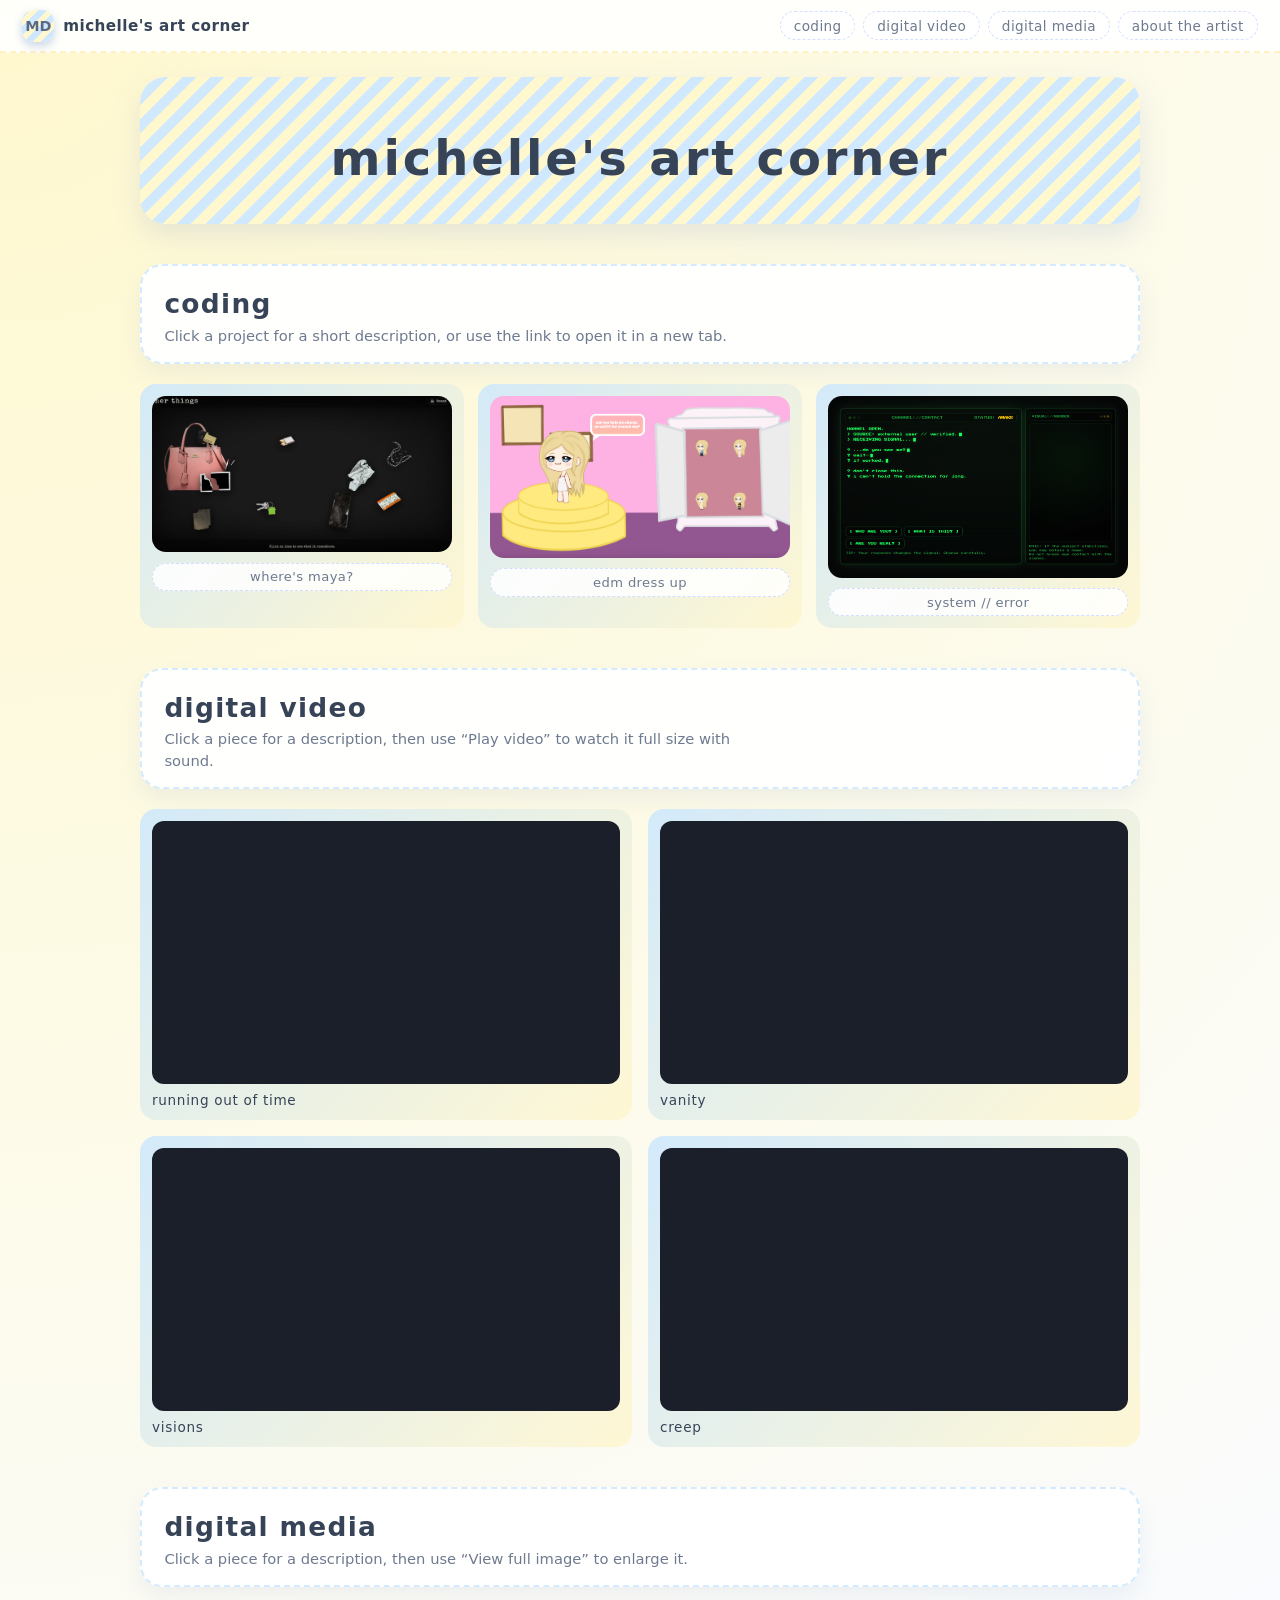
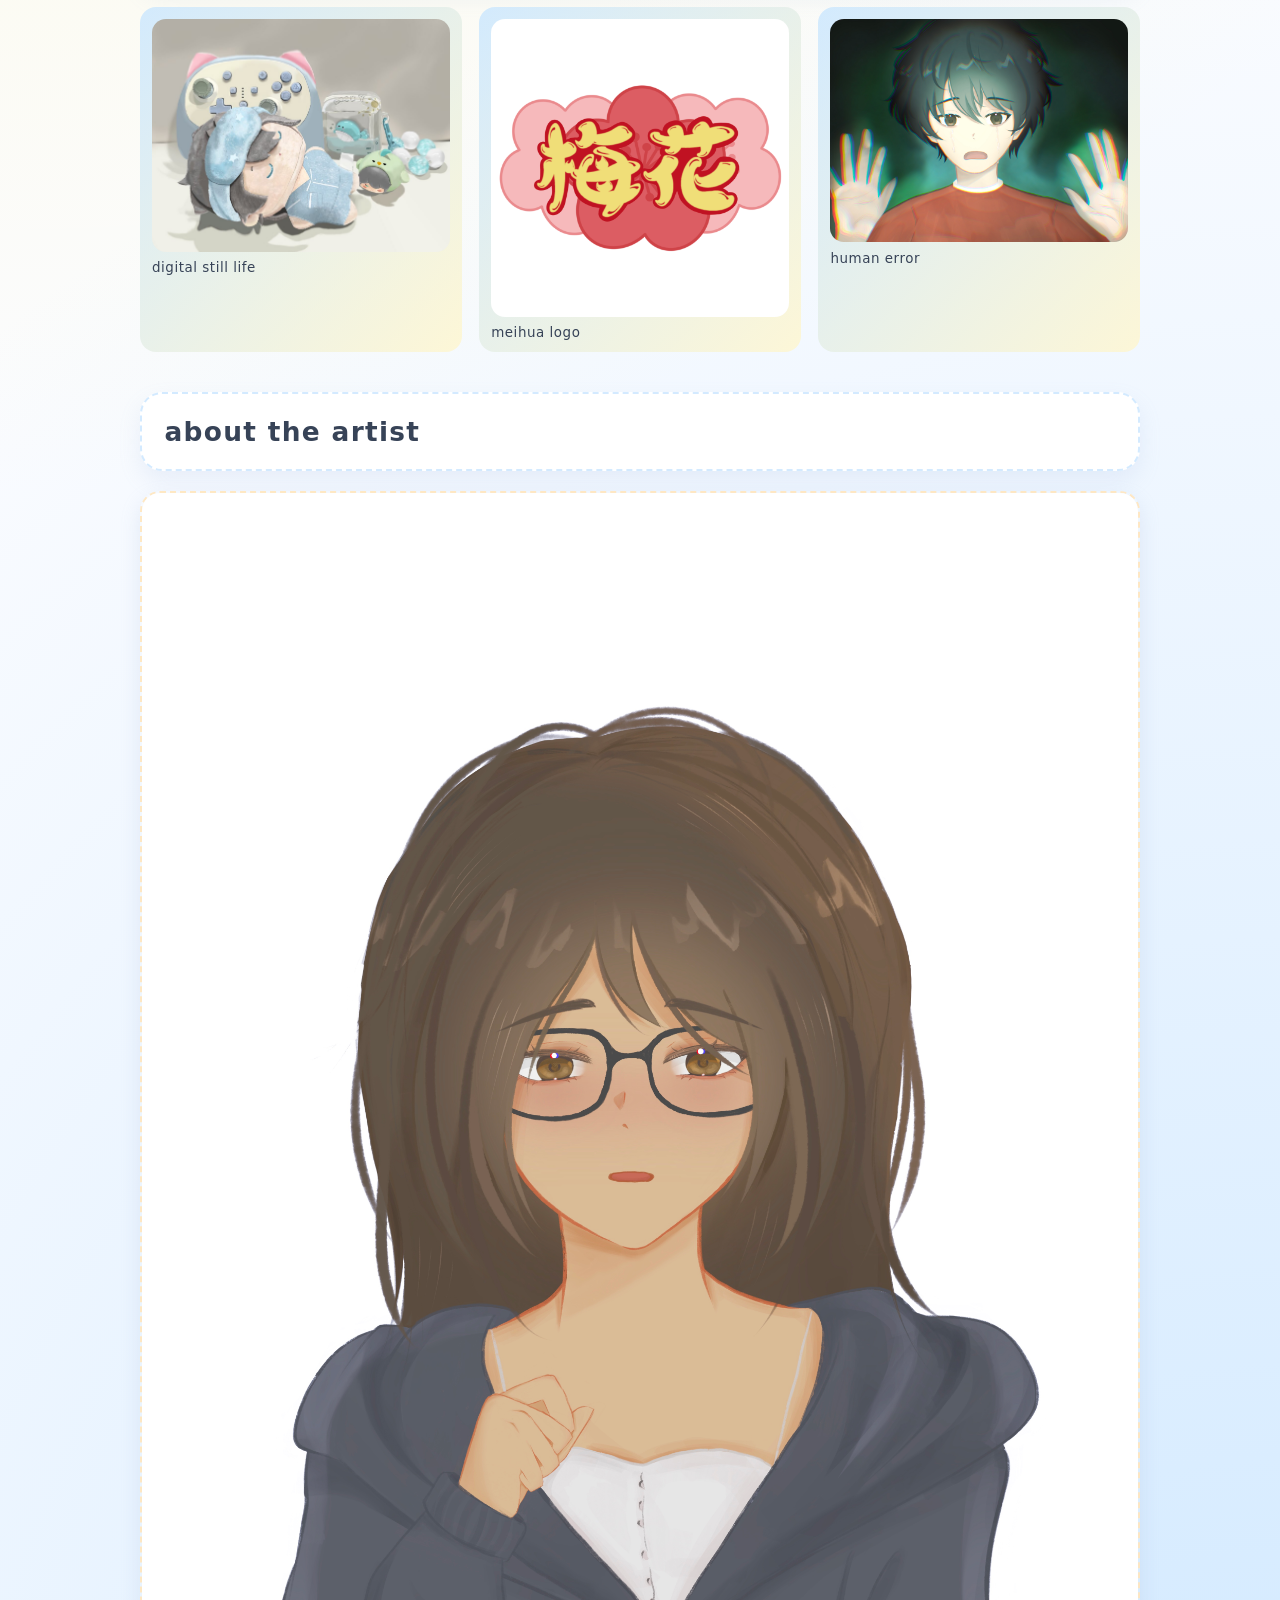
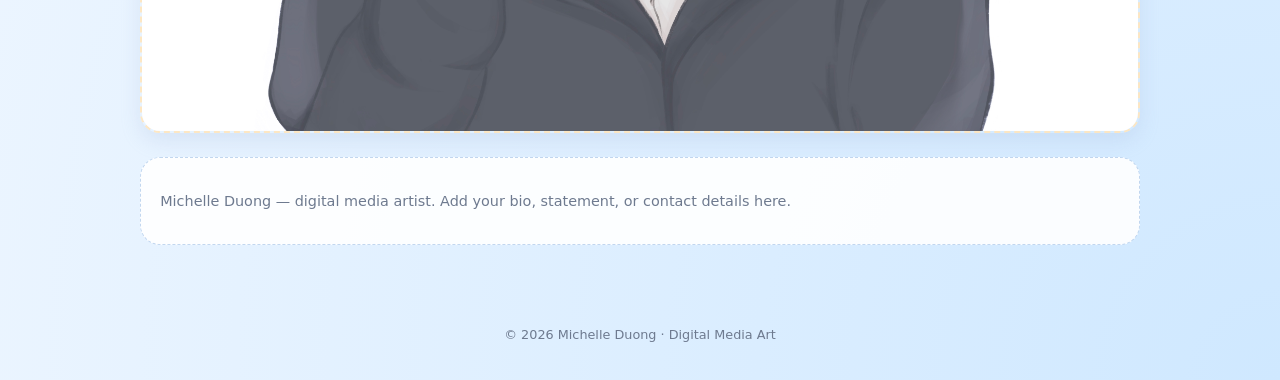
==== index.html @ 9dbaa855 "Update index.html" ====
<!DOCTYPE html>
<html lang="en">
  <head>
    <meta charset="UTF-8" />
    <meta name="viewport" content="width=device-width, initial-scale=1.0" />
    <title>michelle's art corner</title>
    <link rel="stylesheet" href="styles.css" />
  </head>
  <body>
    <header class="site-header">
      <a href="index.html" class="logo-link" aria-label="home">
        <div class="logo-area">
          <span class="logo-mark">MD</span>
          <span class="logo-text">michelle's art corner</span>
        </div>
      </a>
      <nav class="main-nav" aria-label="site sections">
        <a href="#coding">Coding</a>
        <a href="#digital-video">Digital Video</a>
        <a href="#digital-media">Digital Media</a>
        <a href="#about">About the Artist</a>
      </nav>
    </header>

    <main class="page page-home" id="top">
      <section class="hero" aria-label="intro">
        <h1 class="hero-title">michelle's art corner</h1>
      </section>

      <section id="coding" class="home-section" aria-labelledby="heading-coding">
        <header class="home-section-header">
          <h2 id="heading-coding" class="home-section-title">Coding</h2>
          <p class="home-section-lead">
            Click a project for a short description, or use the link to open
            it in a new tab.
          </p>
        </header>
        <div class="page-content">
          <div class="coding-gallery">
            <div
              class="coding-card"
              data-artwork-box
              data-art-title="Where's Maya?"
              data-art-description="A girl is missing. All that's left of her is her purse. Search her items for clues in order to uncover the truth behind her disappearance."
            >
              <img src="images/netart copy.jpg" alt="netart project image" />
              <div class="coding-links">
                <a
                  href="https://michiejpg.github.io/wheresmaya/"
                  target="_blank"
                  rel="noopener noreferrer"
                  >Where's Maya?</a
                >
              </div>
            </div>

            <div
              class="coding-card"
              data-artwork-box
              data-art-title="EDM Dress Up"
              data-art-description="A 2000s inspired dress-up game modeled after three best friends. Help each girl choose the best outfit for their event. (All elements created by me using Procreate and Photoshop.)"
            >
              <img
                src="images/edmdressup copy.jpg"
                alt="edm dress up project image"
              />
              <div class="coding-links">
                <a
                  href="https://michiejpg.github.io/edmdressup/"
                  target="_blank"
                  rel="noopener noreferrer"
                  >EDM Dress Up</a
                >
              </div>
            </div>

            <div
              class="coding-card"
              data-artwork-box
              data-art-title="SYSTEM // ERROR"
              data-art-description="An unusual error in your system. Someone is reaching out. Do you choose to trust them?"
            >
              <img src="images/systemerror.png" alt="system error project image" />
              <div class="coding-links">
                <a
                  href="https://michiejpg.github.io/SYSTEM_ERROR/"
                  target="_blank"
                  rel="noopener noreferrer"
                  >SYSTEM // ERROR</a
                >
              </div>
            </div>
          </div>
        </div>
      </section>

      <section
        id="digital-video"
        class="home-section"
        aria-labelledby="heading-digital-video"
      >
        <header class="home-section-header">
          <h2 id="heading-digital-video" class="home-section-title">
            Digital Video
          </h2>
          <p class="home-section-lead">
            Click a piece for a description, then use “Play video” to watch it
            full size with sound.
          </p>
        </header>
        <div class="page-content">
          <div class="video-grid">
            <div
              class="video-card"
              data-artwork-box
              role="button"
              tabindex="0"
              data-art-title="running out of time"
              data-art-description="Audio mixed with visual. A short glimpse into my daily life except it seems like each task is going by faster and faster."
              data-video-src="videos/runningoutoftime.mp4"
              aria-label="open details for running out of time"
            >
              <div class="video-thumb">
                <video
                  preload="metadata"
                  playsinline
                  muted
                  src="videos/runningoutoftime.mp4"
                ></video>
              </div>
              <div class="video-label">running out of time</div>
            </div>

            <div
              class="video-card"
              data-artwork-box
              role="button"
              tabindex="0"
              data-art-title="vanity"
              data-art-description="Being affected by Asian beauty standards, happiness is found in the routine. But is there really much of a change?"
              data-video-src="videos/vanity.mp4"
              aria-label="open details for vanity"
            >
              <div class="video-thumb">
                <video
                  preload="metadata"
                  playsinline
                  muted
                  src="videos/vanity.mp4"
                ></video>
              </div>
              <div class="video-label">vanity</div>
            </div>

            <div
              class="video-card"
              data-artwork-box
              role="button"
              tabindex="0"
              data-art-title="visions"
              data-art-description="The clock is ticking. I still have the memories of you. But were you really even there?"
              data-video-src="videos/visions.mp4"
              aria-label="open details for visions"
            >
              <div class="video-thumb">
                <video
                  preload="metadata"
                  playsinline
                  muted
                  src="videos/visions.mp4"
                ></video>
              </div>
              <div class="video-label">visions</div>
            </div>

            <div
              class="video-card"
              data-artwork-box
              role="button"
              tabindex="0"
              data-art-title="creep"
              data-art-description="A multi-channel piece. Two perspectives. One hidden in the shadows."
              data-video-src="videos/creep.mp4"
              aria-label="open details for creep"
            >
              <div class="video-thumb">
                <video
                  preload="metadata"
                  playsinline
                  muted
                  src="videos/creep.mp4"
                ></video>
              </div>
              <div class="video-label">creep</div>
            </div>
          </div>
        </div>
      </section>

      <section
        id="digital-media"
        class="home-section"
        aria-labelledby="heading-digital-media"
      >
        <header class="home-section-header">
          <h2 id="heading-digital-media" class="home-section-title">
            Digital Media
          </h2>
          <p class="home-section-lead">
            Click a piece for a description, then use “View full image” to enlarge
            it.
          </p>
        </header>
        <div class="page-content">
          <div class="illustration-gallery">
            <figure
              class="illustration-piece"
              data-artwork-box
              data-art-title="digital still life"
              data-art-description="A digital painting of items I have around my room, created with Photoshop."
            >
              <img
                src="images/digitalpainting copy.jpg"
                alt="digital painting illustration"
              />
              <figcaption>digital still life</figcaption>
            </figure>
            <figure
              class="illustration-piece"
              data-artwork-box
              data-art-title="meihua logo"
              data-art-description="A fictional idol group logo, MEIHUA (meaning plum blossoms in the snow), created with Procreate and Photoshop."
            >
              <img src="images/MEIHUA.JPG" alt="meihua illustration" />
              <figcaption>meihua logo</figcaption>
            </figure>
            <figure
              class="illustration-piece"
              data-artwork-box
              data-art-title="human error"
              data-art-description="An art piece responding to Marshall McLuhan's &lt;i&gt;The Medium is the Massage&lt;/i&gt;. A young boy is trapped in a digital world, showcasing how the young generation is being consumed by their use of technology."
            >
              <img src="images/Human Error.jpg" alt="human error illustration" />
              <figcaption>human error</figcaption>
            </figure>
          </div>
        </div>
      </section>

      <section id="about" class="home-section" aria-labelledby="heading-about">
        <header class="home-section-header">
          <h2 id="heading-about" class="home-section-title">About the Artist</h2>
        </header>
        <div class="page-content about-home">
          <figure class="about-photo">
            <img src="images/michie.JPG" alt="Michelle Duong" />
          </figure>
          <div class="note-card about-copy">
            <p>
              Michelle Duong — digital media artist. Add your bio, statement,
              or contact details here.
            </p>
          </div>
        </div>
      </section>

      <div class="description-modal" id="description-modal" aria-hidden="true">
        <div class="description-modal-inner">
          <button
            type="button"
            class="description-modal-close"
            aria-label="close description"
          >
            ✕
          </button>
          <h3 id="description-modal-title"></h3>
          <p id="description-modal-body"></p>
          <div
            id="description-modal-actions"
            class="description-modal-actions"
          ></div>
        </div>
      </div>

      <div class="video-modal" id="video-modal" aria-hidden="true">
        <div class="video-modal-inner">
          <button
            class="video-modal-close"
            type="button"
            aria-label="close video"
          >
            ✕
          </button>
          <video id="video-modal-player" controls playsinline preload="metadata"></video>
        </div>
      </div>

      <div class="image-modal" id="image-modal" aria-hidden="true">
        <div class="image-modal-inner">
          <button
            class="image-modal-close"
            type="button"
            aria-label="close image"
          >
            ✕
          </button>
          <img id="image-modal-viewer" alt="" />
        </div>
      </div>
    </main>

    <footer class="site-footer">
      <p>&copy; <span id="year"></span> Michelle Duong · Digital Media Art</p>
    </footer>

    <script src="artwork-modals.js" defer></script>
  </body>
</html>
---- styles.css ----
:root {
  --blue-soft: #cfe8ff;
  --blue-deep: #7aa7e6;
  --yellow-soft: #fff8ce;
  --yellow-deep: #ffdf7d;
  --pink-soft: #ffd7ec;
  --text-main: #374357;
  --text-muted: #6e7a8f;
  --bg-main: #fbfcff;
  --card-radius: 20px;
  --shadow-soft: 0 12px 28px rgba(120, 150, 200, 0.18);
}

*,
*::before,
*::after {
  box-sizing: border-box;
}

body {
  margin: 0;
  font-family: "Comic Neue", system-ui, -apple-system, BlinkMacSystemFont,
    "Segoe UI", sans-serif;
  background:
    radial-gradient(circle at top left, var(--yellow-soft), transparent 55%),
    radial-gradient(circle at bottom right, var(--blue-soft), transparent 55%),
    var(--bg-main);
  color: var(--text-main);
  min-height: 100vh;
  display: flex;
  flex-direction: column;
}

a {
  color: inherit;
  text-decoration: none;
}

.logo-link {
  color: inherit;
  text-decoration: none;
}

.logo-link:focus-visible {
  outline: 2px solid var(--blue-deep);
  outline-offset: 3px;
  border-radius: 12px;
}

.site-header {
  position: sticky;
  top: 0;
  z-index: 10;
  backdrop-filter: blur(18px);
  background: rgba(255, 255, 255, 0.9);
  border-bottom: 2px dashed rgba(255, 240, 190, 0.9);
  display: flex;
  align-items: center;
  justify-content: space-between;
  padding: 0.6rem 1.4rem;
}

.logo-area {
  display: flex;
  align-items: center;
  gap: 0.55rem;
}

.logo-mark {
  width: 32px;
  height: 32px;
  border-radius: 12px;
  background: repeating-linear-gradient(
      135deg,
      var(--blue-soft),
      var(--blue-soft) 6px,
      var(--yellow-soft) 6px,
      var(--yellow-soft) 12px
    );
  display: flex;
  align-items: center;
  justify-content: center;
  font-weight: 700;
  font-size: 0.9rem;
  color: #5a6a85;
  box-shadow: 0 4px 10px rgba(120, 150, 200, 0.4);
}

.logo-text {
  font-weight: 600;
  font-size: 0.95rem;
  letter-spacing: 0.03em;
  text-transform: lowercase;
  color: var(--text-main);
}

.main-nav {
  display: flex;
  align-items: center;
  gap: 0.5rem;
  flex-wrap: wrap;
}

.main-nav a {
  padding: 0.35rem 0.8rem;
  border-radius: 999px;
  font-size: 0.85rem;
  letter-spacing: 0.03em;
  text-transform: lowercase;
  color: var(--text-muted);
  background: rgba(255, 255, 255, 0.9);
  border: 1px dashed rgba(210, 220, 255, 0.9);
  transition: all 0.16s ease-out;
}

.main-nav a:hover,
.main-nav a:focus {
  background: var(--yellow-soft);
  border-color: rgba(255, 210, 140, 0.9);
  color: var(--text-main);
  box-shadow: 0 6px 12px rgba(180, 160, 120, 0.25);
  transform: translateY(-1px) rotate(-1deg);
}

.page {
  width: 100%;
  max-width: 1040px;
  margin: 1.5rem auto 2.5rem;
  padding: 0 1.25rem;
  flex: 1;
}

.page-home {
  display: flex;
  flex-direction: column;
  gap: 2.5rem;
  margin-bottom: 3rem;
}

.home-section {
  scroll-margin-top: 5.5rem;
}

.home-section-header {
  padding: 1.35rem 1.4rem 1rem;
  border-radius: 22px;
  background: rgba(255, 255, 255, 0.95);
  border: 2px dashed rgba(207, 232, 255, 0.9);
  box-shadow: 0 10px 22px rgba(150, 170, 210, 0.14);
  margin-bottom: 1.25rem;
}

.home-section-title {
  margin: 0 0 0.35rem;
  font-size: 1.65rem;
  letter-spacing: 0.05em;
  text-transform: lowercase;
}

.home-section-lead {
  margin: 0;
  font-size: 0.92rem;
  color: var(--text-muted);
  line-height: 1.45;
  max-width: 36rem;
}

.illustration-gallery {
  display: grid;
  grid-template-columns: repeat(auto-fit, minmax(260px, 1fr));
  gap: 1.1rem;
}

.illustration-piece {
  margin: 0;
  border-radius: 16px;
  padding: 0.75rem;
  background: linear-gradient(
    135deg,
    rgba(201, 230, 255, 0.8),
    rgba(255, 246, 205, 0.8)
  );
  transition: transform 0.14s ease-out, box-shadow 0.14s ease-out;
}

.illustration-piece img {
  width: 100%;
  height: auto;
  display: block;
  border-radius: 14px;
  cursor: zoom-in;
}

.illustration-piece figcaption {
  margin-top: 0.55rem;
  font-size: 0.84rem;
  letter-spacing: 0.04em;
  text-transform: lowercase;
  color: var(--text-main);
}

.illustration-piece:hover,
.illustration-piece:focus-within {
  transform: translateY(-2px);
  box-shadow: 0 10px 22px rgba(150, 170, 210, 0.25);
}

.about-home {
  display: grid;
  grid-template-columns: minmax(0, 1fr) minmax(0, 1.15fr);
  gap: 1.25rem;
  align-items: start;
}

.about-photo {
  margin: 0;
  border-radius: var(--card-radius);
  overflow: hidden;
  border: 2px dashed rgba(255, 230, 190, 0.9);
  box-shadow: 0 8px 20px rgba(150, 170, 210, 0.2);
}

.about-photo img {
  width: 100%;
  height: auto;
  display: block;
  vertical-align: middle;
}

.about-copy {
  margin: 0;
}

.hero {
  text-align: center;
  padding: 2.2rem 1.5rem 2rem;
  border-radius: 26px;
  background:
    repeating-linear-gradient(
      135deg,
      rgba(255, 248, 206, 0.95),
      rgba(255, 248, 206, 0.95) 10px,
      rgba(207, 232, 255, 0.96) 10px,
      rgba(207, 232, 255, 0.96) 20px
    );
  box-shadow: var(--shadow-soft);
  position: relative;
  overflow: hidden;
}

.hero-tag {
  display: inline-flex;
  align-items: center;
  gap: 0.4rem;
  padding: 0.3rem 0.9rem;
  border-radius: 999px;
  background: rgba(255, 255, 255, 0.96);
  color: var(--text-muted);
  font-size: 0.8rem;
  letter-spacing: 0.09em;
  text-transform: lowercase;
  position: relative;
  z-index: 1;
}

.hero-tag::before {
  content: "✶";
  font-size: 0.9rem;
  color: var(--blue-deep);
}

.hero-title {
  margin: 1.1rem 0 0.4rem;
  font-size: clamp(2.2rem, 5vw, 3rem);
  letter-spacing: 0.06em;
  text-transform: lowercase;
  color: var(--text-main);
  position: relative;
  z-index: 1;
}

.hero-subtitle {
  margin: 0;
  max-width: 30rem;
  margin-inline: auto;
  font-size: 0.98rem;
  line-height: 1.5;
  color: var(--text-muted);
  position: relative;
  z-index: 1;
}

.grid {
  display: grid;
  grid-template-columns: repeat(auto-fit, minmax(230px, 1fr));
  gap: 1.3rem;
  margin-top: 2.25rem;
}

.card {
  padding: 1.4rem 1.3rem;
  border-radius: var(--card-radius);
  background: rgba(255, 255, 255, 0.94);
  border: 2px dashed rgba(255, 230, 190, 0.9);
  box-shadow: 0 6px 14px rgba(180, 170, 150, 0.16);
  transition: transform 0.16s ease-out, box-shadow 0.16s ease-out,
    background 0.16s ease-out;
}

.card:hover,
.card:focus {
  transform: translateY(-2px) rotate(-1.2deg);
  box-shadow: 0 10px 22px rgba(180, 170, 150, 0.28);
  background: radial-gradient(circle at top left, var(--pink-soft), #ffffff);
}

.card h2 {
  margin: 0 0 0.4rem;
  font-size: 1.15rem;
}

.card p {
  margin: 0;
  font-size: 0.9rem;
  color: var(--text-muted);
}

.card-wide {
  grid-column: 1 / -1;
}

.page-header {
  padding: 2rem 1.5rem 1.4rem;
  border-radius: 22px;
  background: rgba(255, 255, 255, 0.95);
  border: 2px dashed rgba(207, 232, 255, 0.9);
  box-shadow: 0 10px 22px rgba(150, 170, 210, 0.18);
  margin-bottom: 1.75rem;
}

.back-home {
  display: inline-flex;
  align-items: center;
  gap: 0.35rem;
  margin-top: 0.75rem;
  padding: 0.35rem 0.9rem;
  border-radius: 999px;
  background: var(--yellow-soft);
  border: 1px dashed rgba(255, 210, 140, 0.9);
  font-size: 0.8rem;
  letter-spacing: 0.06em;
  text-transform: lowercase;
  color: var(--text-main);
  cursor: pointer;
  transition: transform 0.12s ease-out, box-shadow 0.12s ease-out;
}

.back-home span {
  font-size: 0.9rem;
}

.back-home:hover,
.back-home:focus {
  transform: translateY(-1px);
  box-shadow: 0 6px 12px rgba(180, 160, 120, 0.28);
}

.page-title {
  margin: 0 0 0.35rem;
  font-size: 1.8rem;
  letter-spacing: 0.05em;
  text-transform: lowercase;
}

.page-subtitle {
  margin: 0;
  font-size: 0.95rem;
  color: var(--text-muted);
  max-width: 30rem;
}

.page-content {
  display: grid;
  grid-template-columns: minmax(0, 1fr);
  gap: 1.5rem;
  align-items: flex-start;
}

.page-content.two-col {
  grid-template-columns: minmax(0, 1.6fr) minmax(0, 1.1fr);
}

.note-card {
  padding: 1.3rem 1.2rem;
  border-radius: var(--card-radius);
  background: rgba(255, 255, 255, 0.9);
  border: 1px dashed rgba(106, 155, 216, 0.4);
  font-size: 0.9rem;
  color: var(--text-muted);
}

.note-card strong {
  color: var(--text-main);
}

.placeholder-grid {
  display: grid;
  grid-template-columns: repeat(2, minmax(0, 1fr));
  gap: 0.9rem;
}

.coding-gallery {
  display: grid;
  grid-template-columns: repeat(3, minmax(0, 1fr));
  gap: 0.9rem;
}

.coding-card {
  border-radius: 16px;
  padding: 0.75rem;
  background: linear-gradient(
    135deg,
    rgba(201, 230, 255, 0.8),
    rgba(255, 246, 205, 0.8)
  );
}

.coding-card img {
  width: 100%;
  height: auto;
  display: block;
  border-radius: 14px;
}

.coding-links {
  display: grid;
  gap: 0.45rem;
  margin-top: 0.65rem;
}

.coding-links a {
  display: inline-flex;
  align-items: center;
  justify-content: center;
  padding: 0.35rem 0.75rem;
  border-radius: 999px;
  background: rgba(255, 255, 255, 0.85);
  border: 1px dashed rgba(210, 220, 255, 0.95);
  font-size: 0.82rem;
  text-transform: lowercase;
  letter-spacing: 0.03em;
  color: var(--text-muted);
  transition: transform 0.12s ease-out, box-shadow 0.12s ease-out,
    background 0.12s ease-out;
}

.coding-links a:hover,
.coding-links a:focus {
  background: #fff;
  color: var(--text-main);
  transform: translateY(-1px);
  box-shadow: 0 6px 12px rgba(150, 170, 210, 0.22);
}

.placeholder-tile {
  border-radius: 16px;
  padding: 1.1rem 1rem;
  background: linear-gradient(
    135deg,
    rgba(201, 230, 255, 0.8),
    rgba(255, 246, 205, 0.8)
  );
  font-size: 0.85rem;
  color: var(--text-main);
}

.video-grid {
  display: grid;
  grid-template-columns: repeat(2, minmax(0, 1fr));
  gap: 1rem;
}

.video-card {
  border-radius: 16px;
  padding: 0.75rem;
  background: linear-gradient(
    135deg,
    rgba(201, 230, 255, 0.8),
    rgba(255, 246, 205, 0.8)
  );
  cursor: pointer;
  transition: transform 0.14s ease-out, box-shadow 0.14s ease-out;
}

.video-card:hover,
.video-card:focus-within {
  transform: translateY(-2px);
  box-shadow: 0 10px 22px rgba(150, 170, 210, 0.25);
}

.video-thumb {
  width: 100%;
  aspect-ratio: 16 / 9;
  border-radius: 12px;
  overflow: hidden;
  position: relative;
  background: #1a1f2a;
}

.video-thumb video {
  width: 100%;
  height: 100%;
  display: block;
  object-fit: cover;
  border-radius: 12px;
}

.video-card:focus {
  outline: 2px solid var(--blue-deep);
  outline-offset: 3px;
}

.video-card:focus:not(:focus-visible) {
  outline: none;
}

.video-label {
  margin-top: 0.5rem;
  font-size: 0.85rem;
  text-transform: lowercase;
  letter-spacing: 0.05em;
  color: var(--text-main);
}

.video-modal {
  position: fixed;
  inset: 0;
  background: rgba(20, 28, 40, 0.72);
  display: none;
  align-items: center;
  justify-content: center;
  z-index: 50;
  padding: 1.5rem;
}

.video-modal.is-open {
  display: flex;
}

.video-modal-inner {
  position: relative;
  max-width: 960px;
  width: 100%;
  background: #ffffff;
  border-radius: 20px;
  padding: 1rem;
  box-shadow: 0 18px 40px rgba(0, 0, 0, 0.35);
}

.video-modal video {
  width: 100%;
  height: auto;
  border-radius: 14px;
  display: block;
}

.video-modal-close {
  position: absolute;
  top: 0.4rem;
  right: 0.6rem;
  border: none;
  background: transparent;
  font-size: 1.2rem;
  cursor: pointer;
  color: var(--text-muted);
}

.image-modal {
  position: fixed;
  inset: 0;
  background: rgba(20, 28, 40, 0.78);
  display: none;
  align-items: center;
  justify-content: center;
  z-index: 60;
  padding: 1.5rem;
}

.image-modal.is-open {
  display: flex;
}

.image-modal-inner {
  position: relative;
  width: min(92vw, 1100px);
  max-height: 92vh;
  background: #ffffff;
  border-radius: 20px;
  padding: 0.85rem 0.85rem 1.05rem;
  box-shadow: 0 18px 40px rgba(0, 0, 0, 0.35);
}

.image-modal img {
  width: 100%;
  max-height: calc(92vh - 5rem);
  object-fit: contain;
  display: block;
  border-radius: 14px;
}

.image-modal-close {
  position: absolute;
  top: 0.3rem;
  right: 0.6rem;
  border: none;
  background: transparent;
  font-size: 1.2rem;
  cursor: pointer;
  color: var(--text-muted);
}

.description-modal {
  position: fixed;
  inset: 0;
  background: rgba(20, 28, 40, 0.78);
  display: none;
  align-items: center;
  justify-content: center;
  z-index: 55;
  padding: 1.5rem;
}

.description-modal.is-open {
  display: flex;
}

.description-modal-inner {
  position: relative;
  width: min(92vw, 520px);
  max-height: min(85vh, 640px);
  overflow: auto;
  background: #ffffff;
  border-radius: 20px;
  padding: 1.35rem 1.4rem 1.5rem;
  box-shadow: 0 18px 40px rgba(0, 0, 0, 0.35);
}

.description-modal-inner h3 {
  margin: 0 0 0.65rem;
  font-size: 1.35rem;
  letter-spacing: 0.04em;
  text-transform: lowercase;
  color: var(--text-main);
  padding-right: 2rem;
}

.description-modal-inner p {
  margin: 0;
  font-size: 0.95rem;
  line-height: 1.55;
  color: var(--text-muted);
  white-space: pre-line;
}

.description-modal-inner p i,
.description-modal-inner p em {
  font-style: italic;
  color: var(--text-main);
}

.description-modal-close {
  position: absolute;
  top: 0.45rem;
  right: 0.55rem;
  border: none;
  background: transparent;
  font-size: 1.2rem;
  cursor: pointer;
  color: var(--text-muted);
}

.description-modal-actions {
  display: flex;
  flex-wrap: wrap;
  gap: 0.55rem;
  margin-top: 1.15rem;
}

.description-modal-actions:empty {
  display: none;
  margin-top: 0;
}

.description-action-btn {
  display: inline-flex;
  align-items: center;
  justify-content: center;
  padding: 0.4rem 1rem;
  border-radius: 999px;
  background: var(--yellow-soft);
  border: 1px dashed rgba(255, 210, 140, 0.9);
  font-size: 0.82rem;
  letter-spacing: 0.04em;
  text-transform: lowercase;
  color: var(--text-main);
  cursor: pointer;
  font-family: inherit;
  transition: transform 0.12s ease-out, box-shadow 0.12s ease-out;
}

.description-action-btn:hover,
.description-action-btn:focus {
  transform: translateY(-1px);
  box-shadow: 0 6px 12px rgba(180, 160, 120, 0.28);
}

[data-artwork-box].coding-card,
[data-artwork-box].illustration-piece {
  cursor: pointer;
}

.placeholder-label {
  font-size: 0.75rem;
  letter-spacing: 0.1em;
  text-transform: uppercase;
  color: var(--text-muted);
  margin-bottom: 0.3rem;
}

.site-footer {
  padding: 1.3rem 1.5rem 1.6rem;
  text-align: center;
  font-size: 0.8rem;
  color: var(--text-muted);
}

@media (max-width: 720px) {
  .site-header {
    flex-direction: column;
    align-items: flex-start;
    gap: 0.5rem;
  }

  .page {
    margin-top: 1.1rem;
  }

  .hero {
    padding: 1.9rem 1.3rem 1.7rem;
  }

  .page-content {
    grid-template-columns: minmax(0, 1fr);
  }

  .coding-gallery {
    grid-template-columns: minmax(0, 1fr);
  }

  .video-grid {
    grid-template-columns: minmax(0, 1fr);
  }

  .about-home {
    grid-template-columns: minmax(0, 1fr);
  }
}
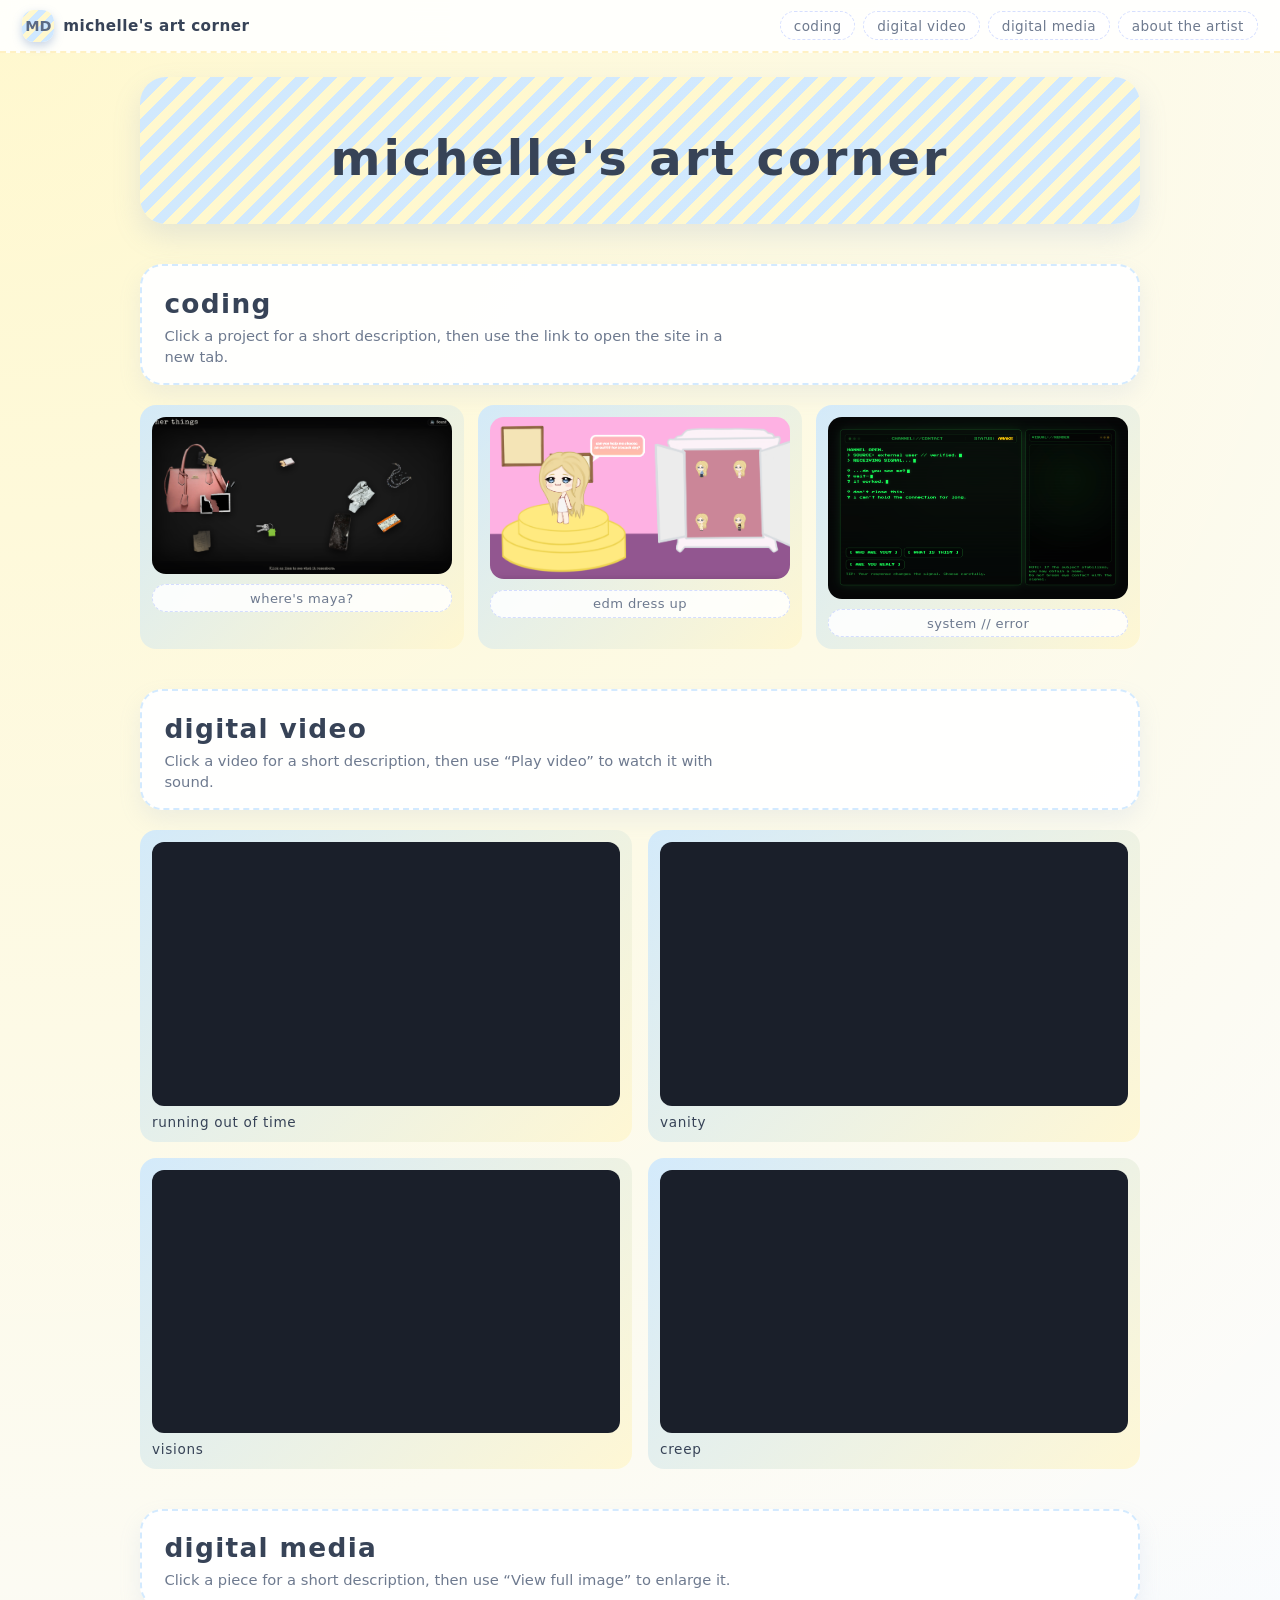
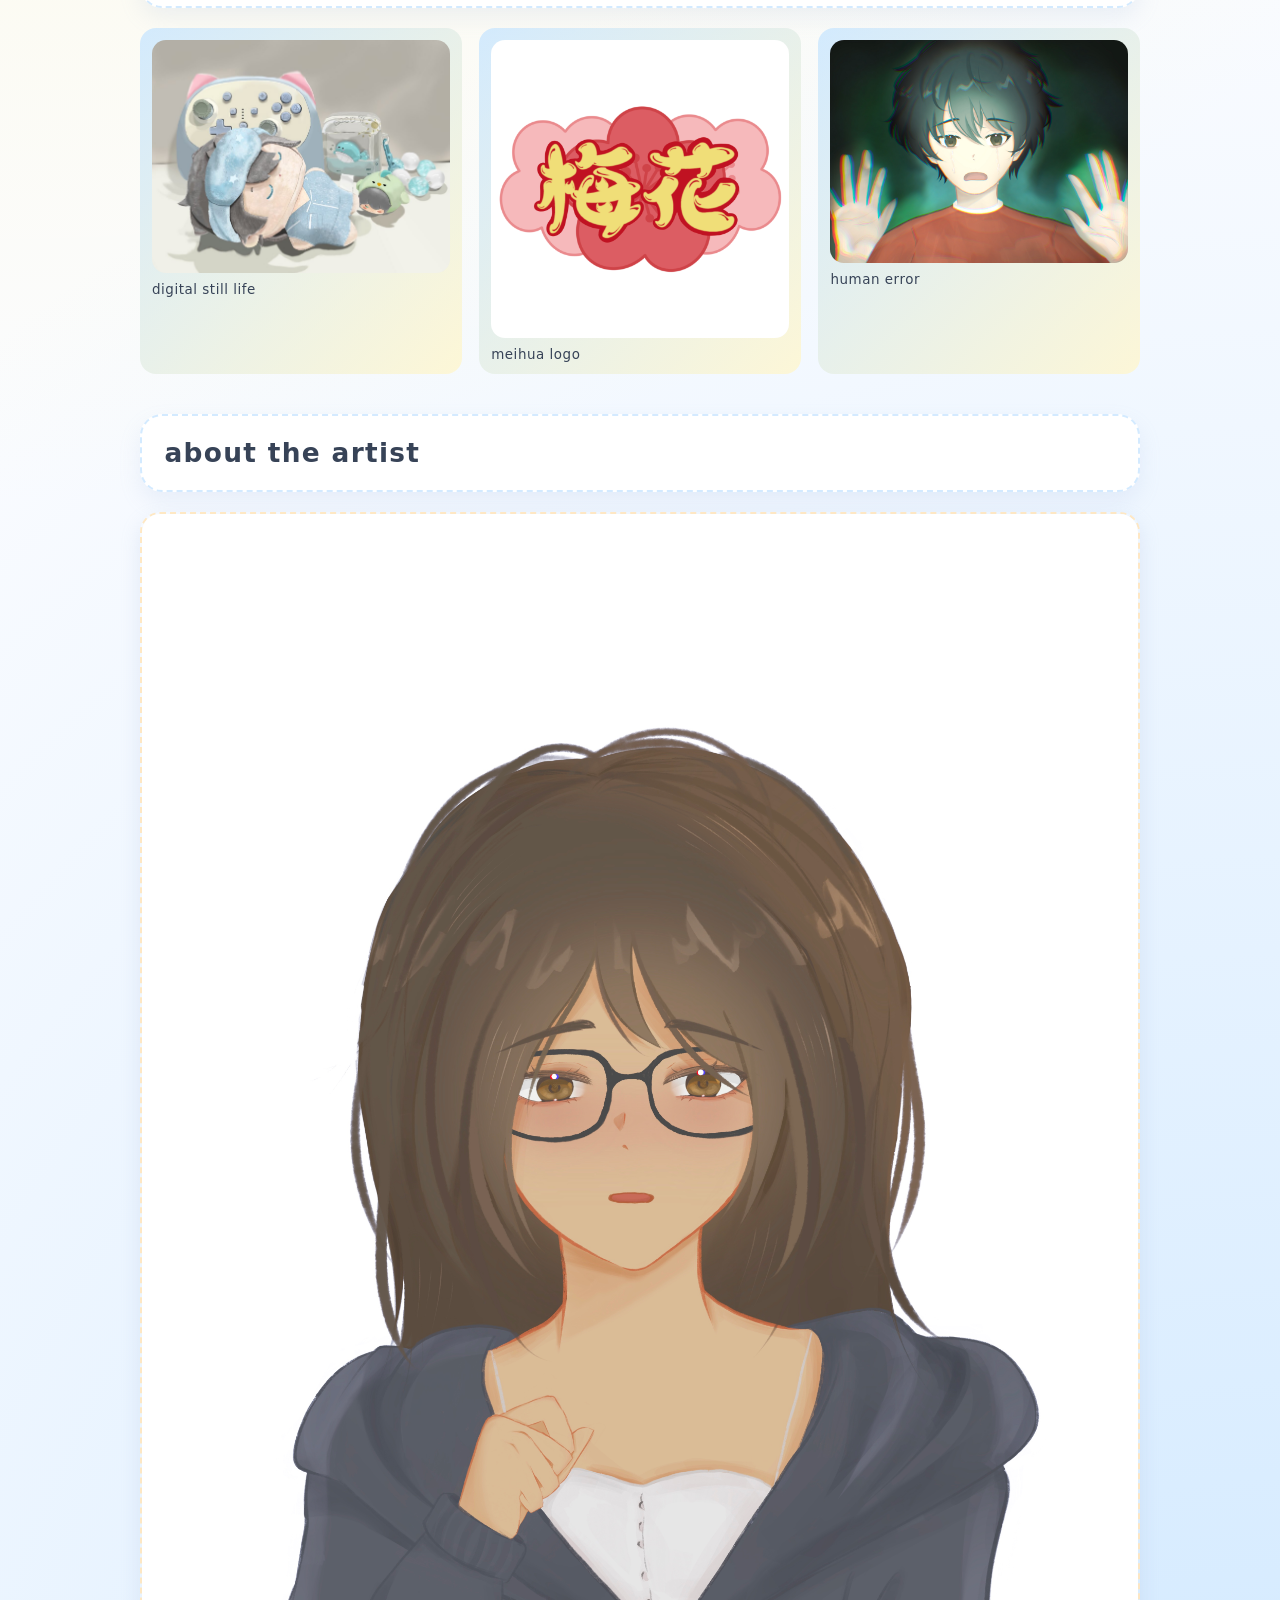
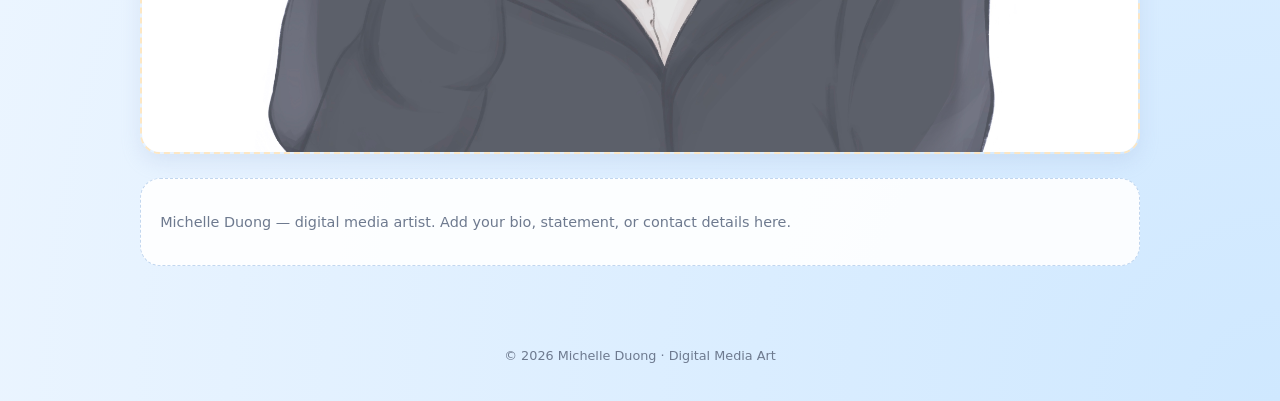
==== commit 4d2c08ed: "Update index.html" ====
--- a/index.html
+++ b/index.html
@@ -31,8 +31,8 @@
         <header class="home-section-header">
           <h2 id="heading-coding" class="home-section-title">Coding</h2>
           <p class="home-section-lead">
-            Click a project for a short description, or use the link to open
-            it in a new tab.
+            Click a project for a short description, then use the link to open the site
+            in a new tab.
           </p>
         </header>
         <div class="page-content">
@@ -104,8 +104,8 @@
             Digital Video
           </h2>
           <p class="home-section-lead">
-            Click a piece for a description, then use “Play video” to watch it
-            full size with sound.
+            Click a video for a short description, then use “Play video” to watch it
+            with sound.
           </p>
         </header>
         <div class="page-content">
@@ -207,7 +207,7 @@
             Digital Media
           </h2>
           <p class="home-section-lead">
-            Click a piece for a description, then use “View full image” to enlarge
+            Click a piece for a short description, then use “View full image” to enlarge
             it.
           </p>
         </header>
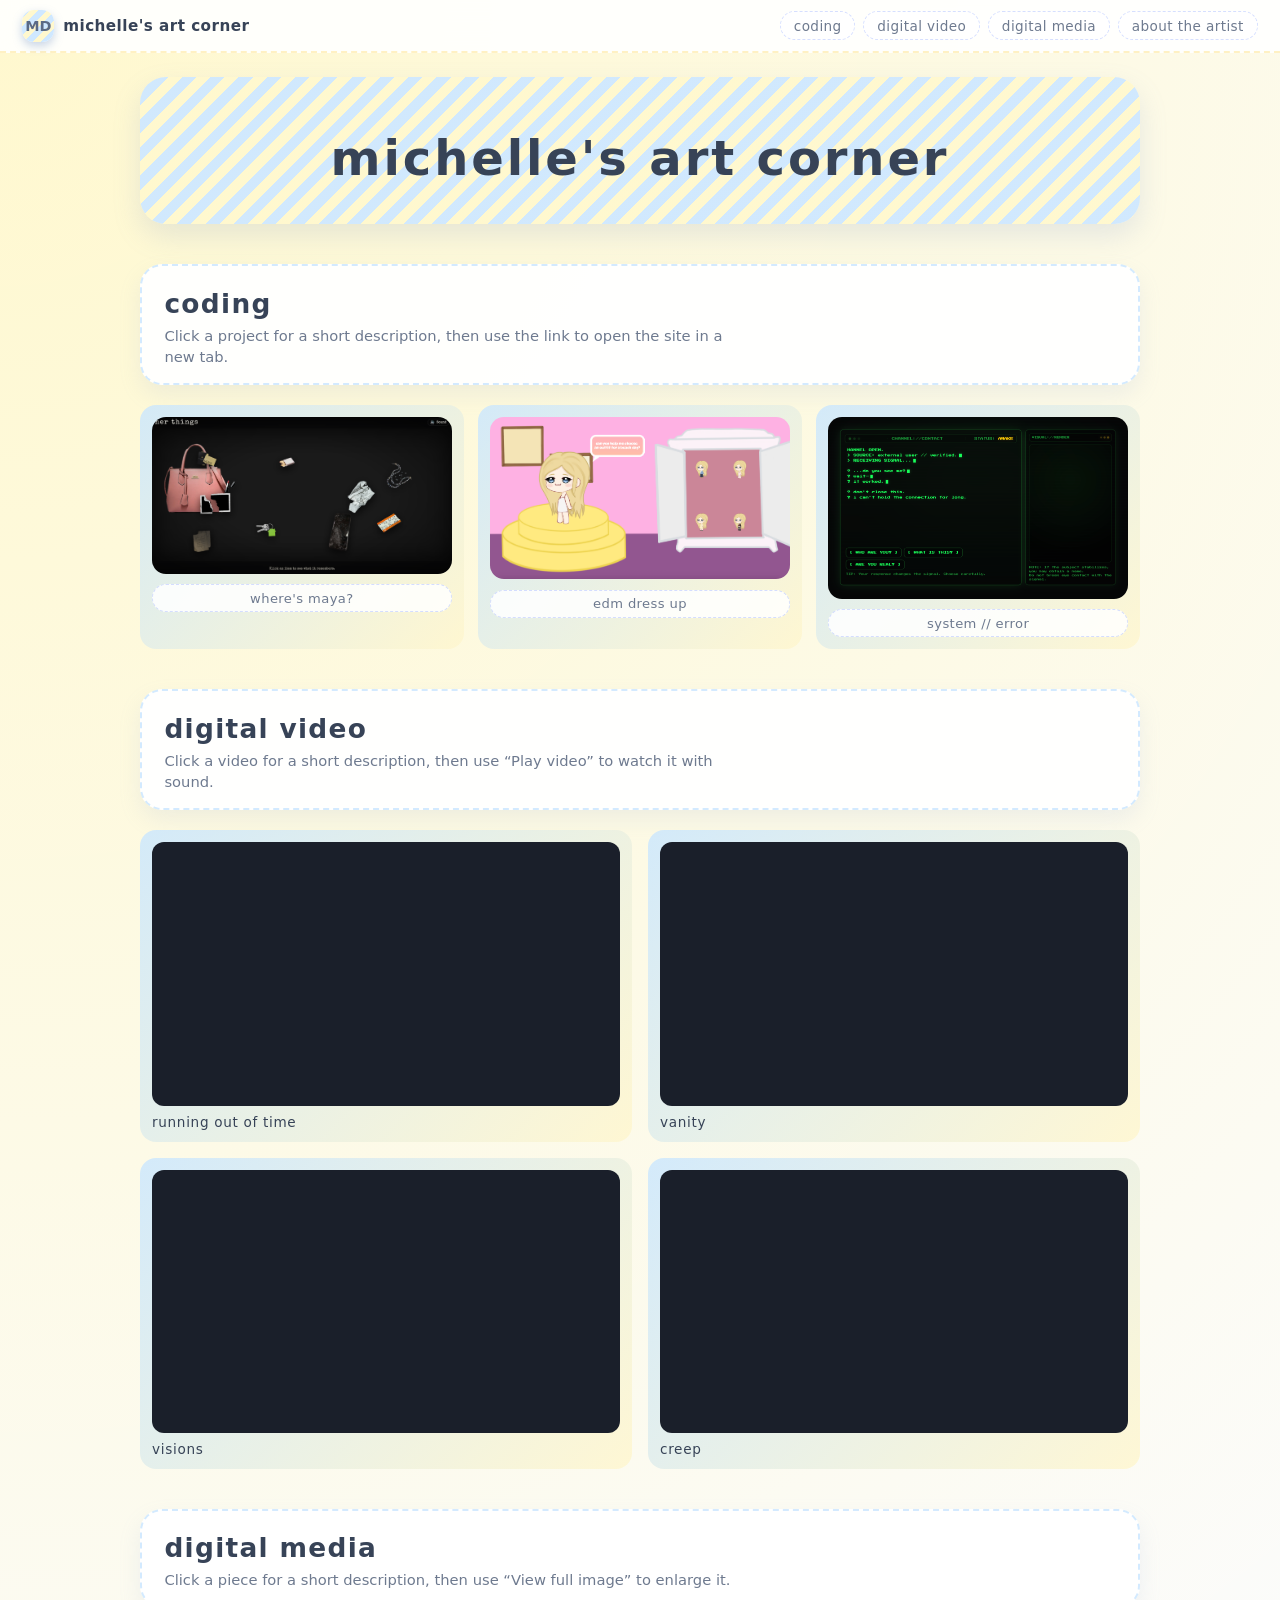
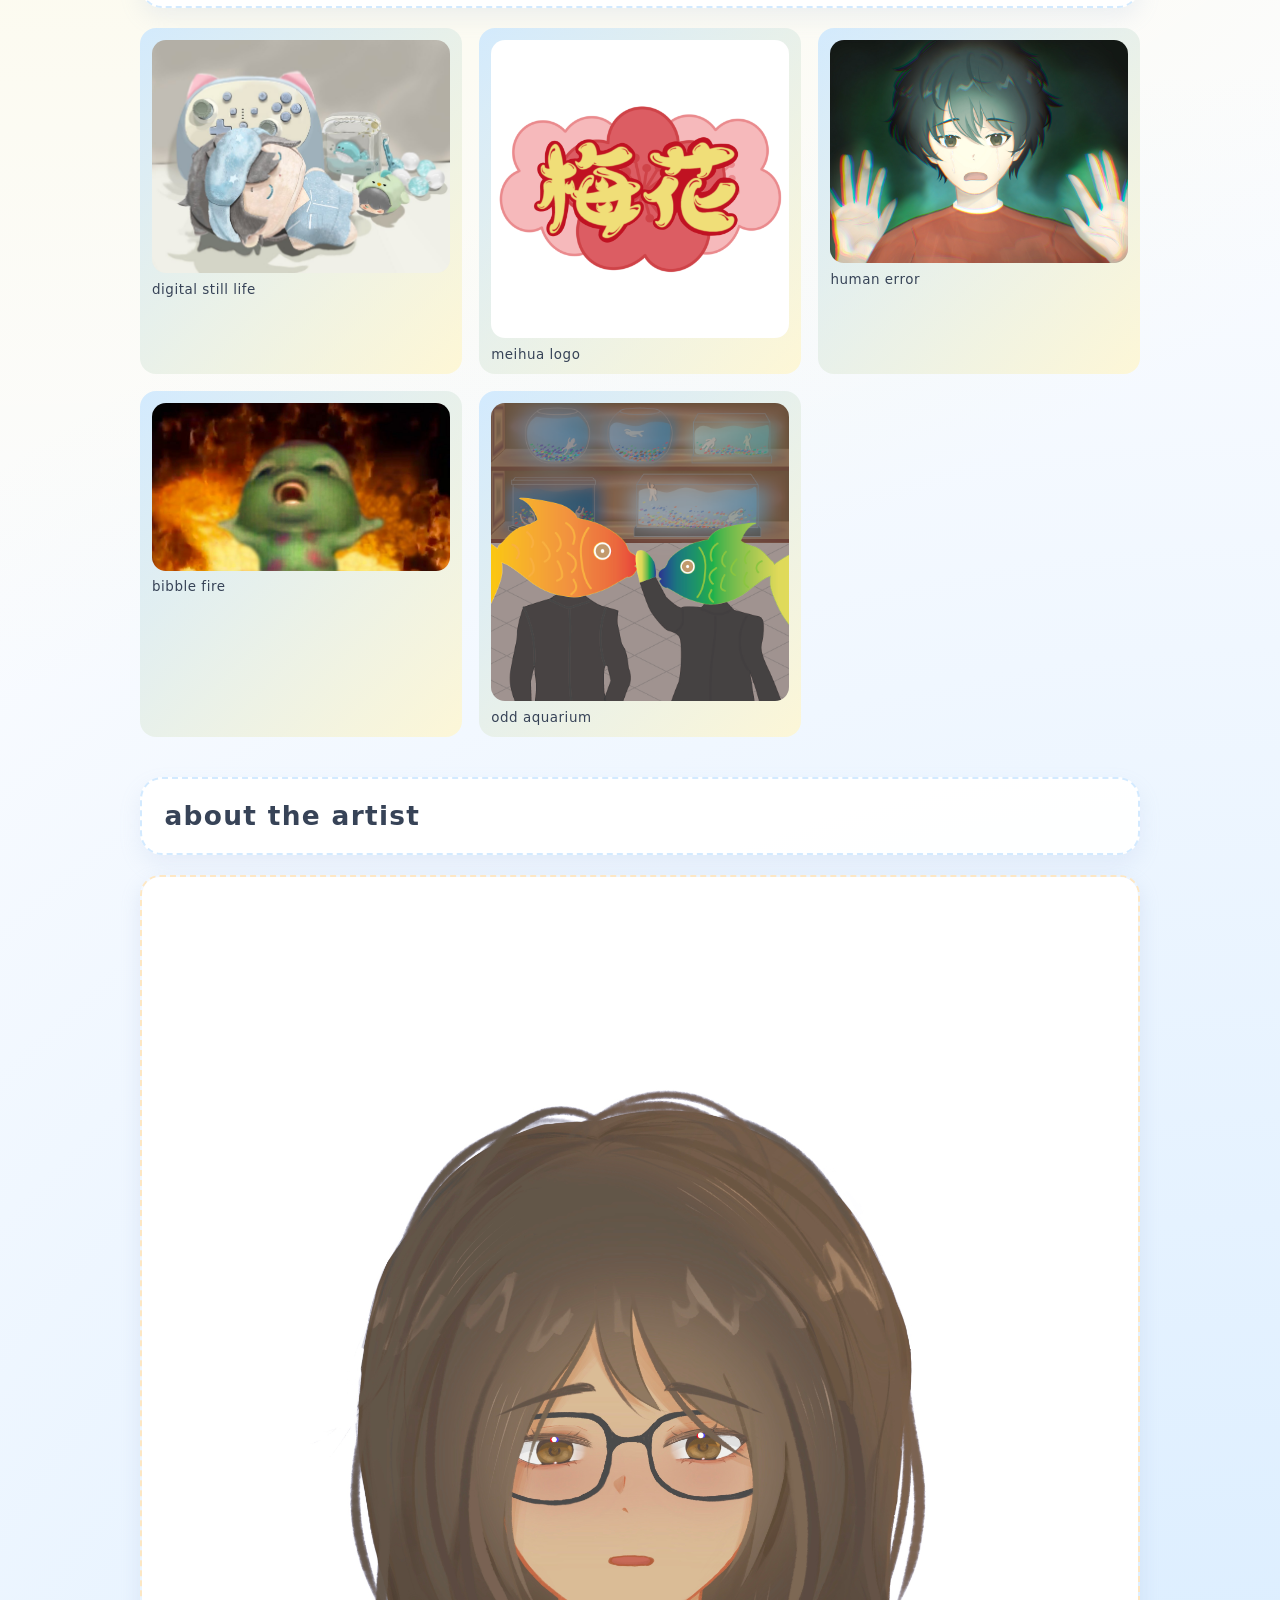
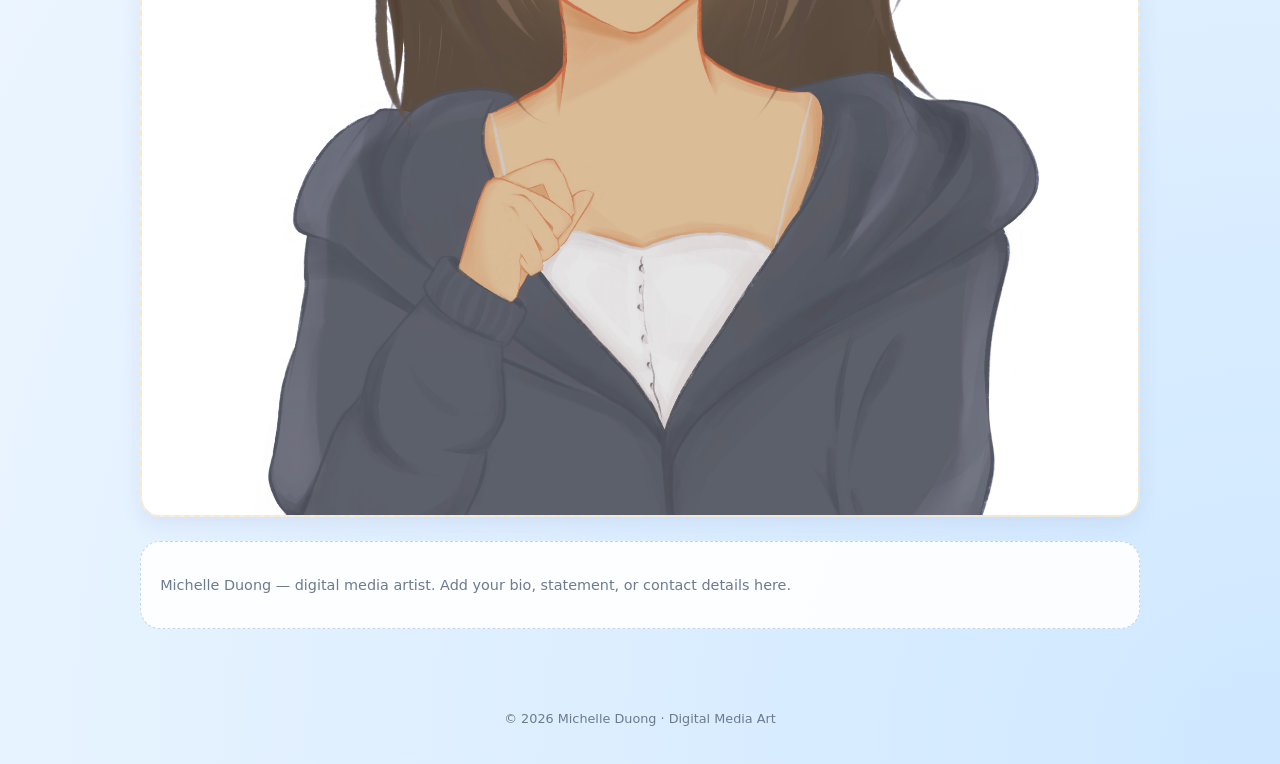
==== commit edcf690e: "Update index.html" ====
--- a/index.html
+++ b/index.html
@@ -243,6 +243,24 @@
               <img src="images/Human Error.jpg" alt="human error illustration" />
               <figcaption>human error</figcaption>
             </figure>
+            <figure
+              class="illustration-piece"
+              data-artwork-box
+              data-art-title="bibble fire"
+              data-art-description=""
+            >
+              <img src="images/bibble fire.jpg" alt="bibble fire artwork" />
+              <figcaption>bibble fire</figcaption>
+            </figure>
+            <figure
+              class="illustration-piece"
+              data-artwork-box
+              data-art-title="odd aquarium"
+              data-art-description=""
+            >
+              <img src="images/odd aquarium.jpg" alt="odd aquarium artwork" />
+              <figcaption>odd aquarium</figcaption>
+            </figure>
           </div>
         </div>
       </section>
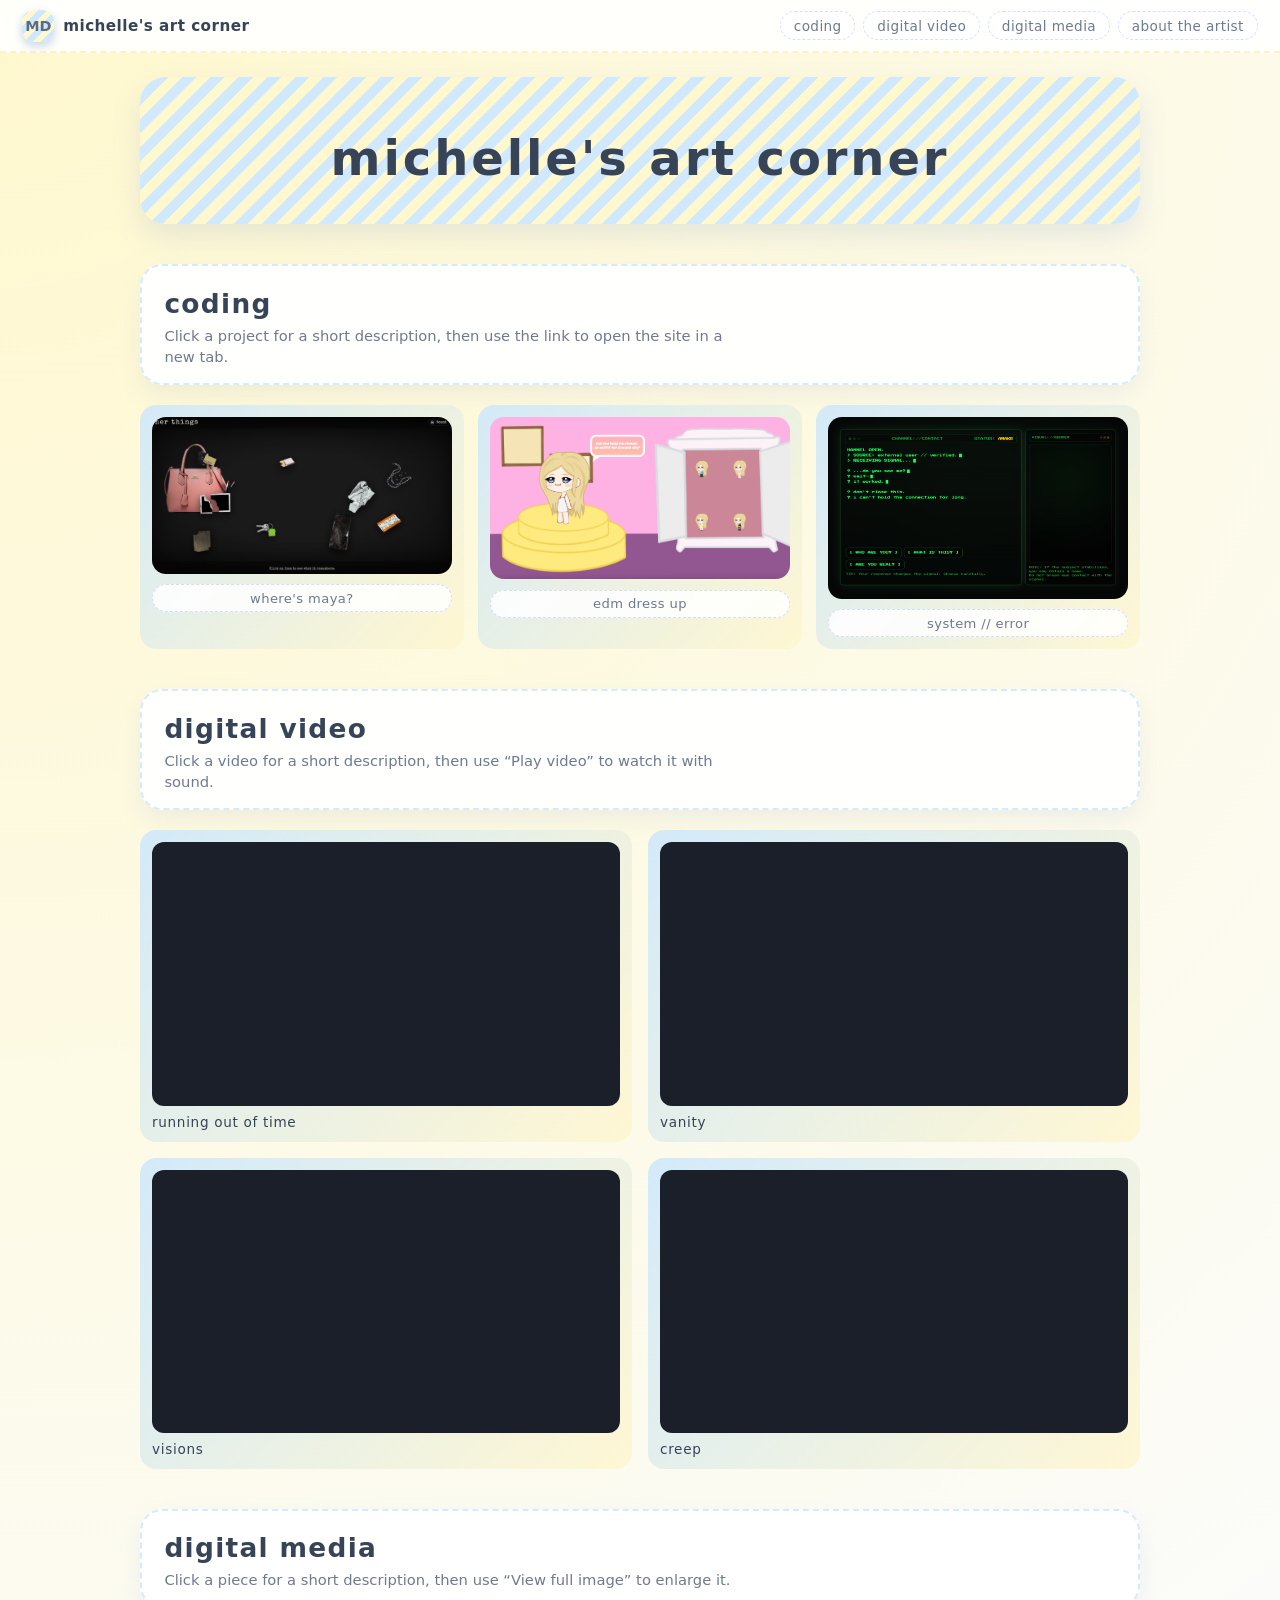
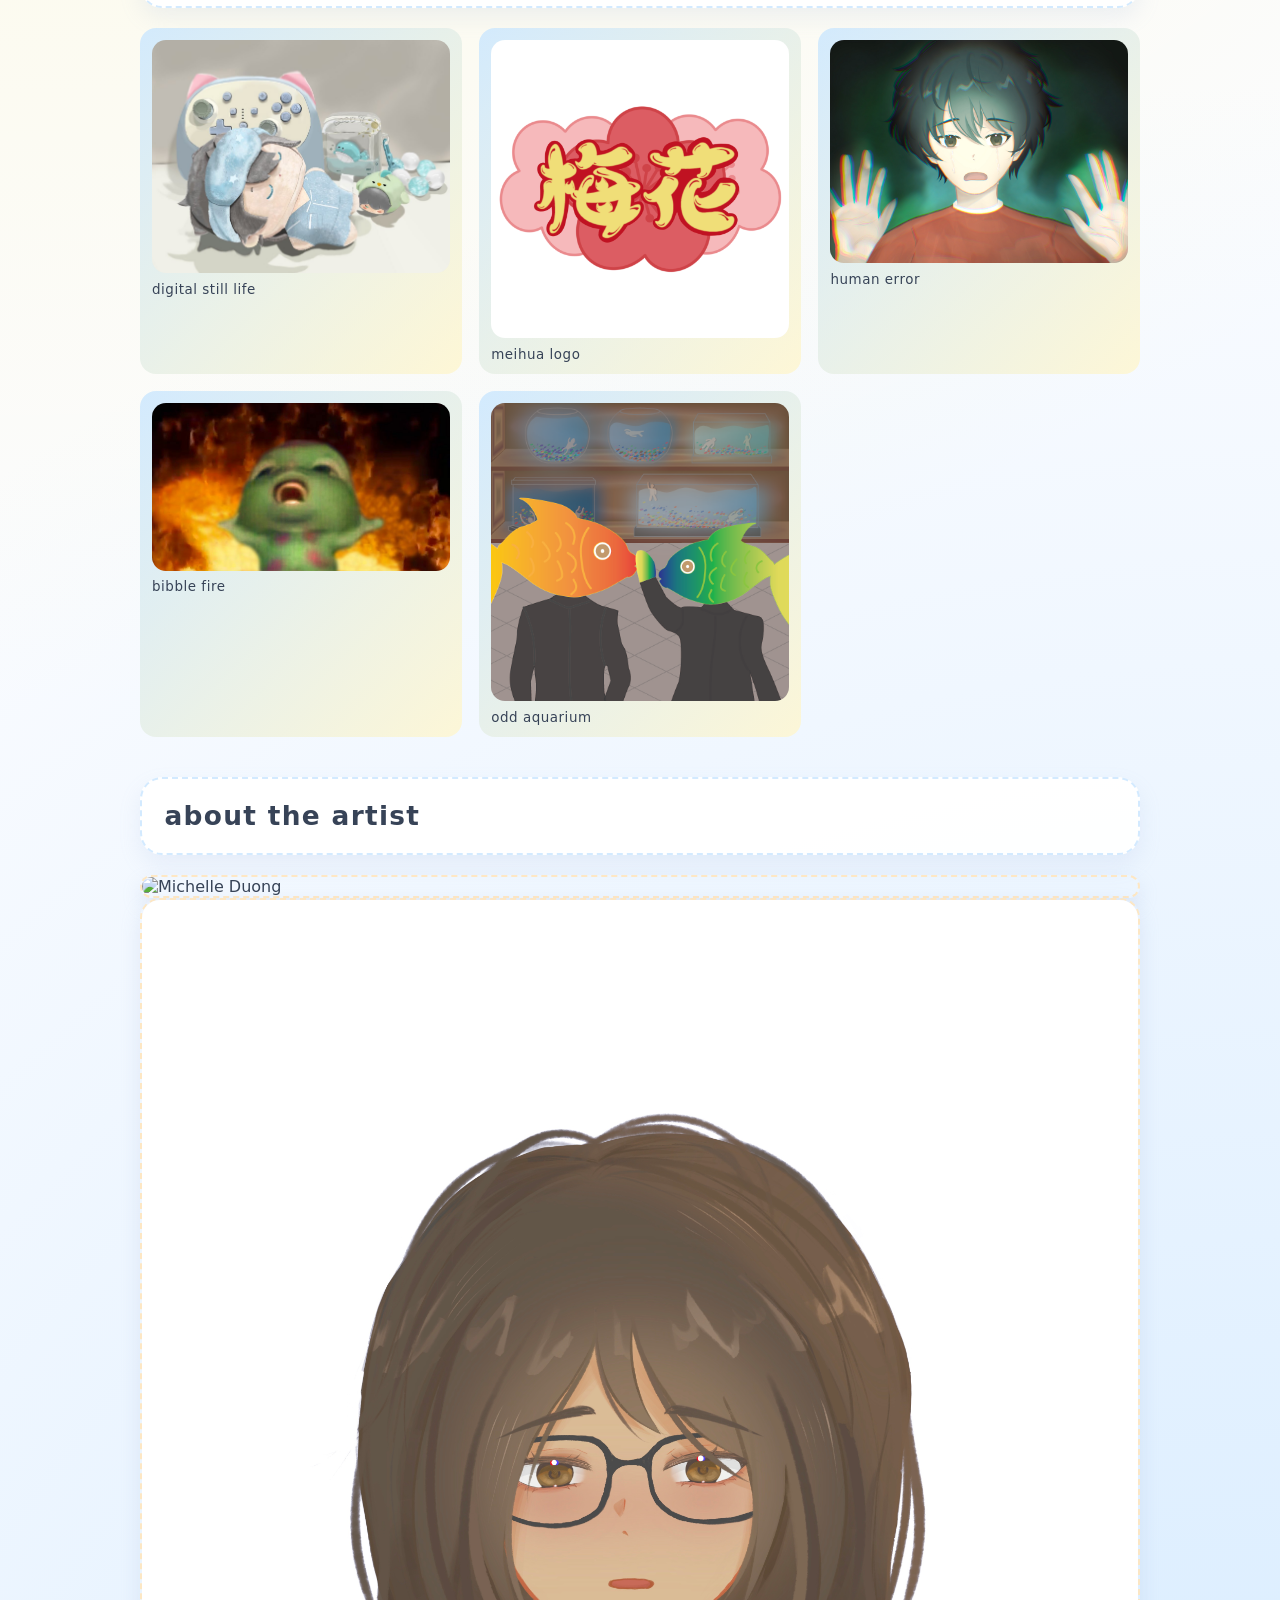
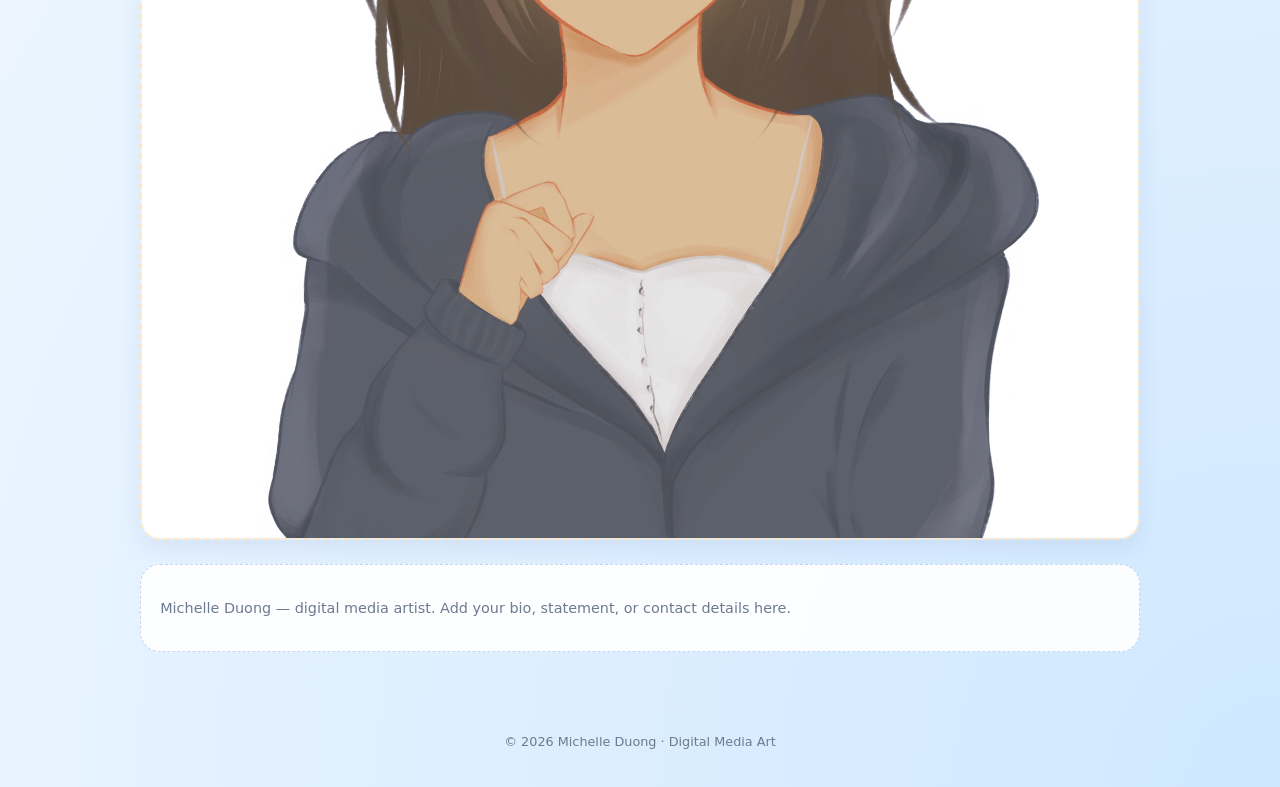
==== commit 6cdf32ac: "Update index.html" ====
--- a/index.html
+++ b/index.html
@@ -229,7 +229,7 @@
               class="illustration-piece"
               data-artwork-box
               data-art-title="meihua logo"
-              data-art-description="A fictional idol group logo, MEIHUA (meaning plum blossoms in the snow), created with Procreate and Photoshop."
+              data-art-description="A fictional idol group logo, MEIHUA (meaning plum blossoms in the snow), created with Procreate and Illustrator."
             >
               <img src="images/MEIHUA.JPG" alt="meihua illustration" />
               <figcaption>meihua logo</figcaption>
@@ -247,7 +247,7 @@
               class="illustration-piece"
               data-artwork-box
               data-art-title="bibble fire"
-              data-art-description=""
+              data-art-description="A meme mashup of elmo in flames and bibble, created with Photoshop"
             >
               <img src="images/bibble fire.jpg" alt="bibble fire artwork" />
               <figcaption>bibble fire</figcaption>
@@ -256,7 +256,7 @@
               class="illustration-piece"
               data-artwork-box
               data-art-title="odd aquarium"
-              data-art-description=""
+              data-art-description="A simple aquarium, except the patrons are fish and the ones in the tanks are humans, created with Illustrator"
             >
               <img src="images/odd aquarium.jpg" alt="odd aquarium artwork" />
               <figcaption>odd aquarium</figcaption>
@@ -270,9 +270,14 @@
           <h2 id="heading-about" class="home-section-title">About the Artist</h2>
         </header>
         <div class="page-content about-home">
-          <figure class="about-photo">
-            <img src="images/michie.JPG" alt="Michelle Duong" />
-          </figure>
+          <div class="about-photos">
+            <figure class="about-photo">
+              <img src="images/michieirl.JPG" alt="Michelle Duong" />
+            </figure>
+            <figure class="about-photo">
+              <img src="images/michie.JPG" alt="Michelle Duong" />
+            </figure>
+          </div>
           <div class="note-card about-copy">
             <p>
               Michelle Duong — digital media artist. Add your bio, statement,
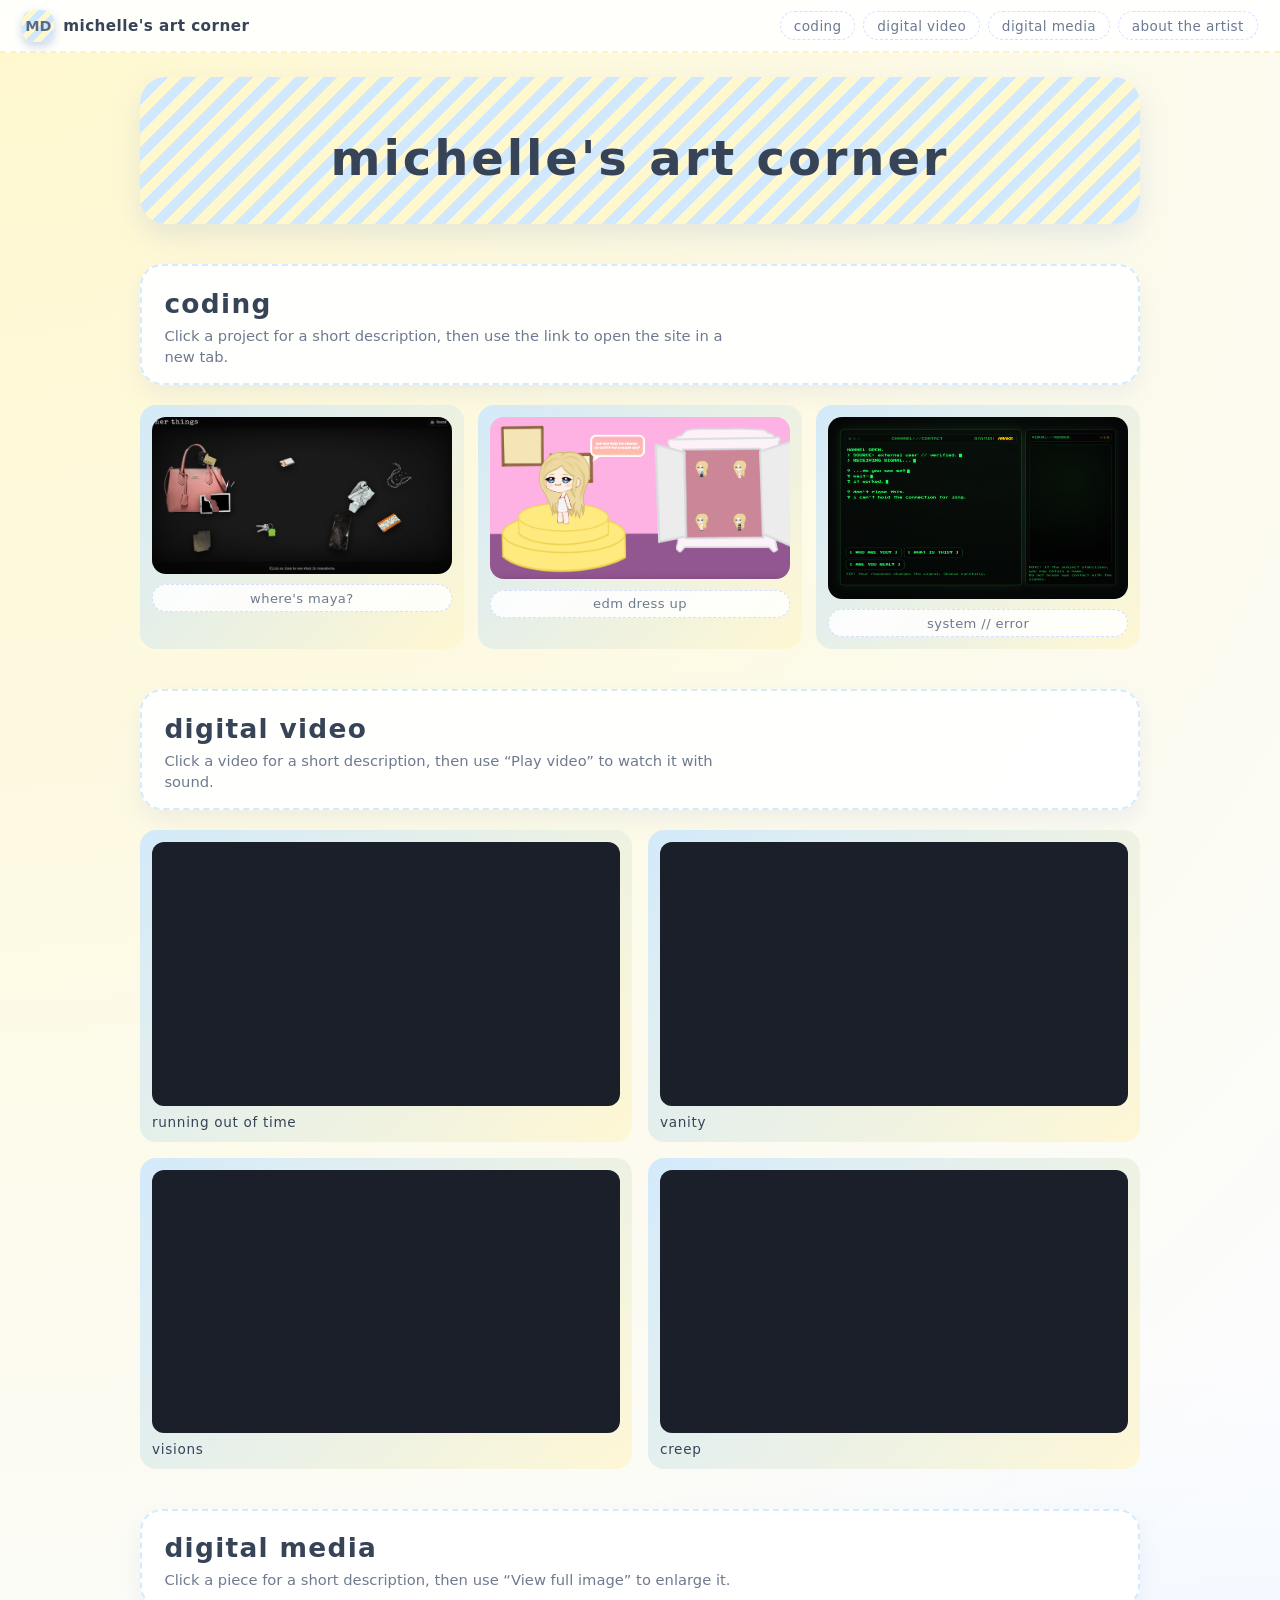
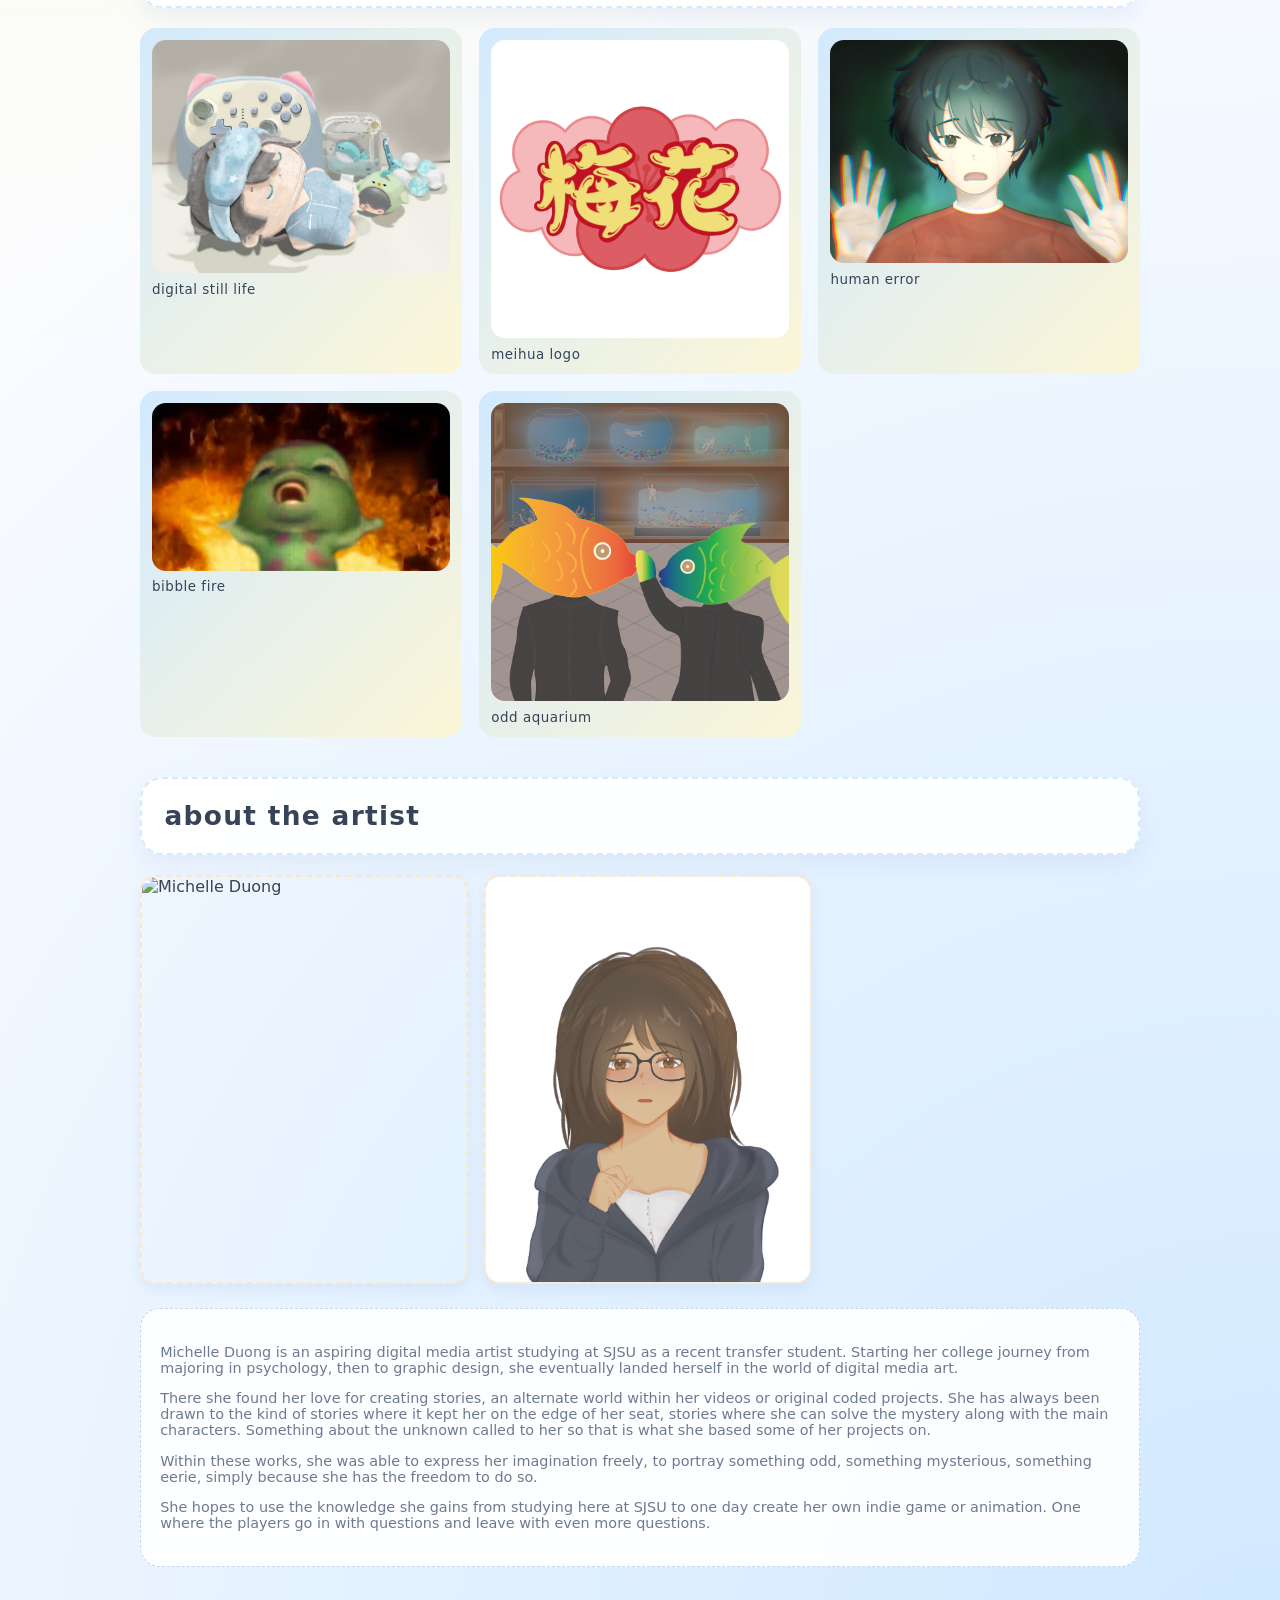
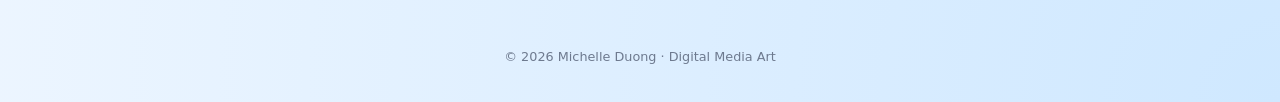
==== commit efe4ad61: "Update index.html" ====
--- a/index.html
+++ b/index.html
@@ -280,8 +280,29 @@
           </div>
           <div class="note-card about-copy">
             <p>
-              Michelle Duong — digital media artist. Add your bio, statement,
-              or contact details here.
+              Michelle Duong is an aspiring digital media artist studying at
+              SJSU as a recent transfer student. Starting her college journey
+              from majoring in psychology, then to graphic design, she
+              eventually landed herself in the world of digital media art.
+            </p>
+            <p>
+              There she found her love for creating stories, an alternate world
+              within her videos or original coded projects. She has always been
+              drawn to the kind of stories where it kept her on the edge of her
+              seat, stories where she can solve the mystery along with the main
+              characters. Something about the unknown called to her so that is
+              what she based some of her projects on.
+            </p>
+            <p>
+              Within these works, she was able to express her imagination freely,
+              to portray something odd, something mysterious, something eerie,
+              simply because she has the freedom to do so.
+            </p>
+            <p>
+              She hopes to use the knowledge she gains from studying here at
+              SJSU to one day create her own indie game or animation. One where
+              the players go in with questions and leave with even more
+              questions.
             </p>
           </div>
         </div>
--- a/styles.css
+++ b/styles.css
@@ -212,17 +212,27 @@
   align-items: start;
 }
 
+.about-photos {
+  display: grid;
+  grid-template-columns: repeat(2, minmax(0, 1fr));
+  gap: 1rem;
+  width: 100%;
+  max-width: min(100%, 42rem);
+  min-width: 0;
+}
+
 .about-photo {
   margin: 0;
-  border-radius: var(--card-radius);
+  border-radius: 16px;
   overflow: hidden;
   border: 2px dashed rgba(255, 230, 190, 0.9);
-  box-shadow: 0 8px 20px rgba(150, 170, 210, 0.2);
+  box-shadow: 0 6px 14px rgba(150, 170, 210, 0.18);
 }
 
 .about-photo img {
   width: 100%;
-  height: auto;
+  aspect-ratio: 4 / 5;
+  object-fit: cover;
   display: block;
   vertical-align: middle;
 }
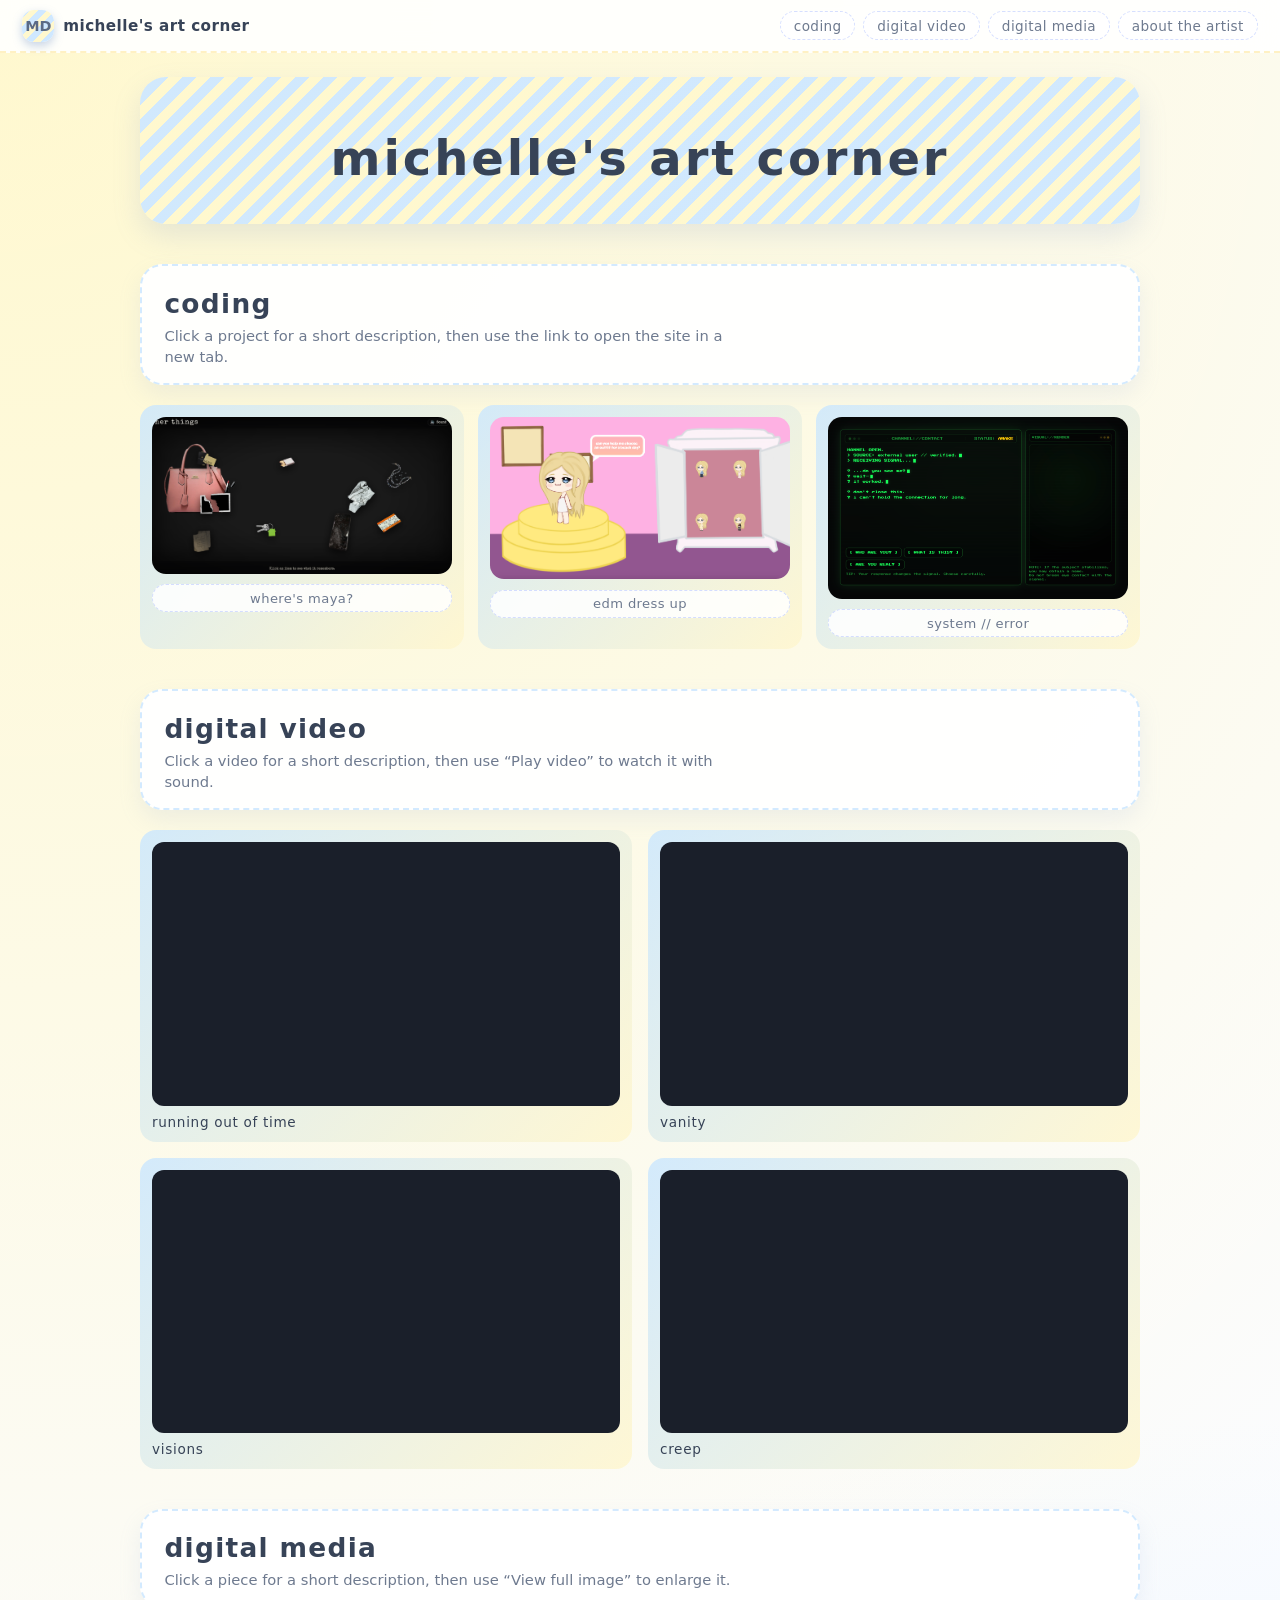
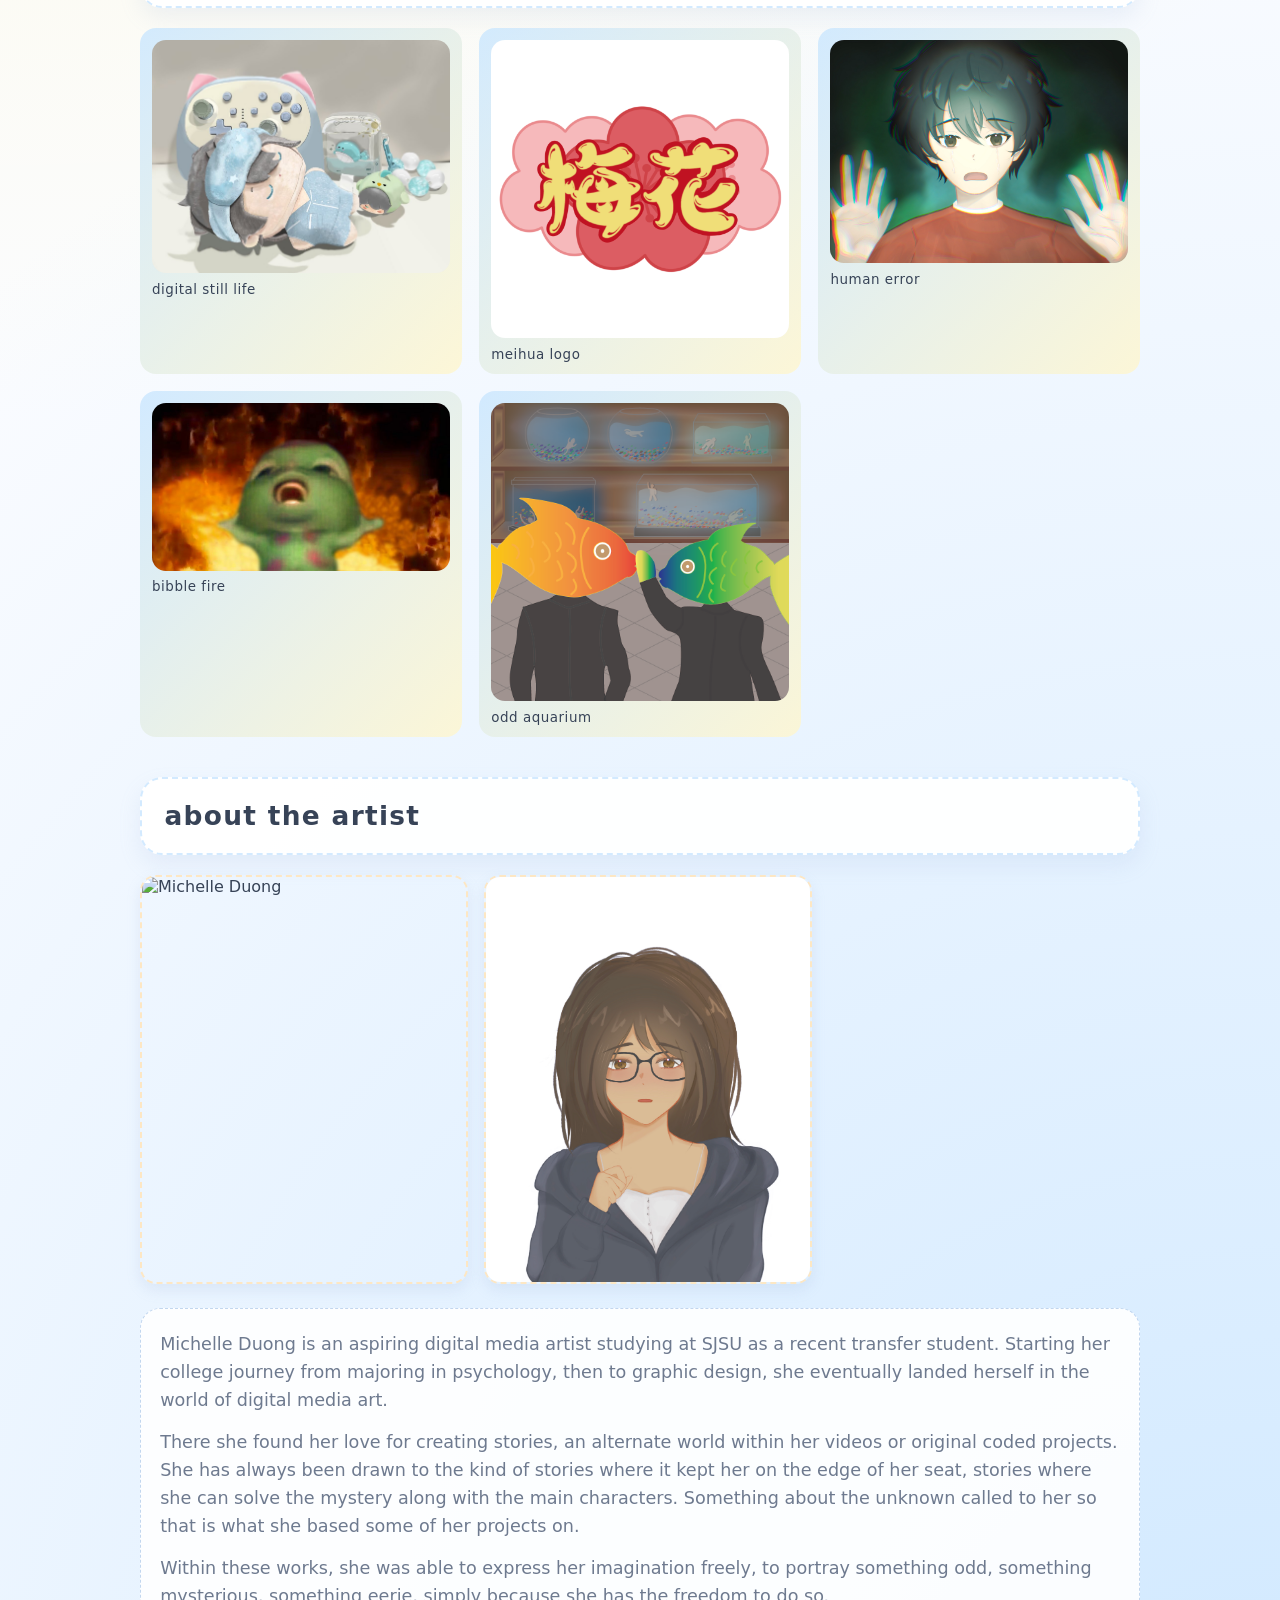
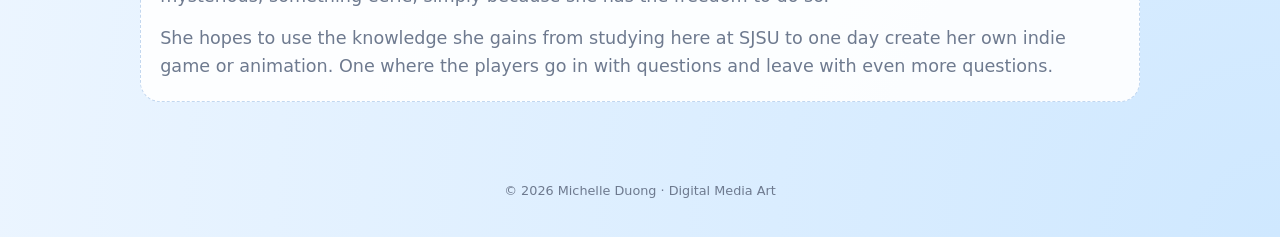
==== commit d9401034: "Update index.html" ====
--- a/index.html
+++ b/index.html
@@ -3,8 +3,13 @@
   <head>
     <meta charset="UTF-8" />
     <meta name="viewport" content="width=device-width, initial-scale=1.0" />
+    <meta
+      http-equiv="Cache-Control"
+      content="no-cache, no-store, must-revalidate"
+    />
+    <meta http-equiv="Pragma" content="no-cache" />
     <title>michelle's art corner</title>
-    <link rel="stylesheet" href="styles.css" />
+    <link rel="stylesheet" href="styles.css?v=2" />
   </head>
   <body>
     <header class="site-header">
@@ -357,6 +362,6 @@
       <p>&copy; <span id="year"></span> Michelle Duong · Digital Media Art</p>
     </footer>
 
-    <script src="artwork-modals.js" defer></script>
+    <script src="artwork-modals.js?v=2" defer></script>
   </body>
 </html>
--- a/styles.css
+++ b/styles.css
@@ -239,6 +239,14 @@
 
 .about-copy {
   margin: 0;
+}
+
+.about-copy p {
+  margin: 0;
+}
+
+.about-copy p + p {
+  margin-top: 0.85rem;
 }
 
 .hero {
@@ -413,6 +421,11 @@
   color: var(--text-main);
 }
 
+.note-card.about-copy {
+  font-size: 1.1rem;
+  line-height: 1.6;
+}
+
 .placeholder-grid {
   display: grid;
   grid-template-columns: repeat(2, minmax(0, 1fr));
